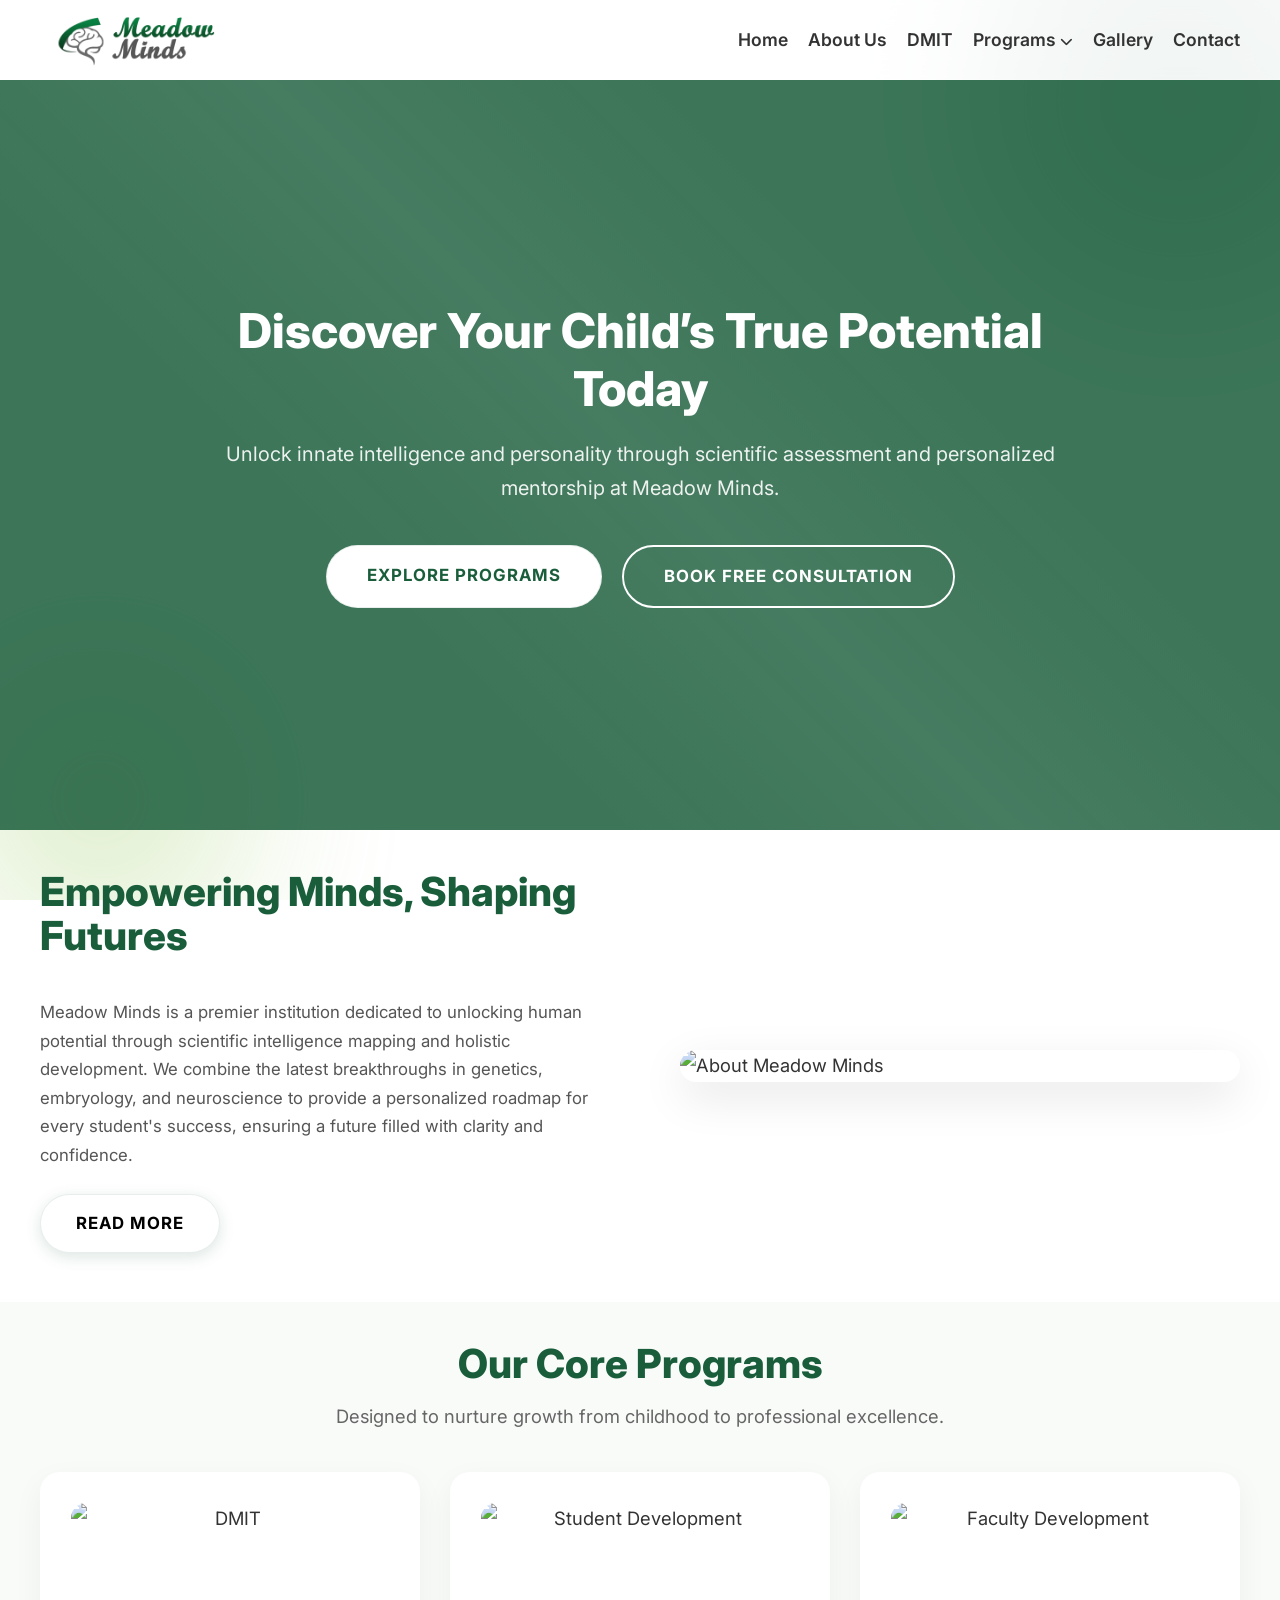
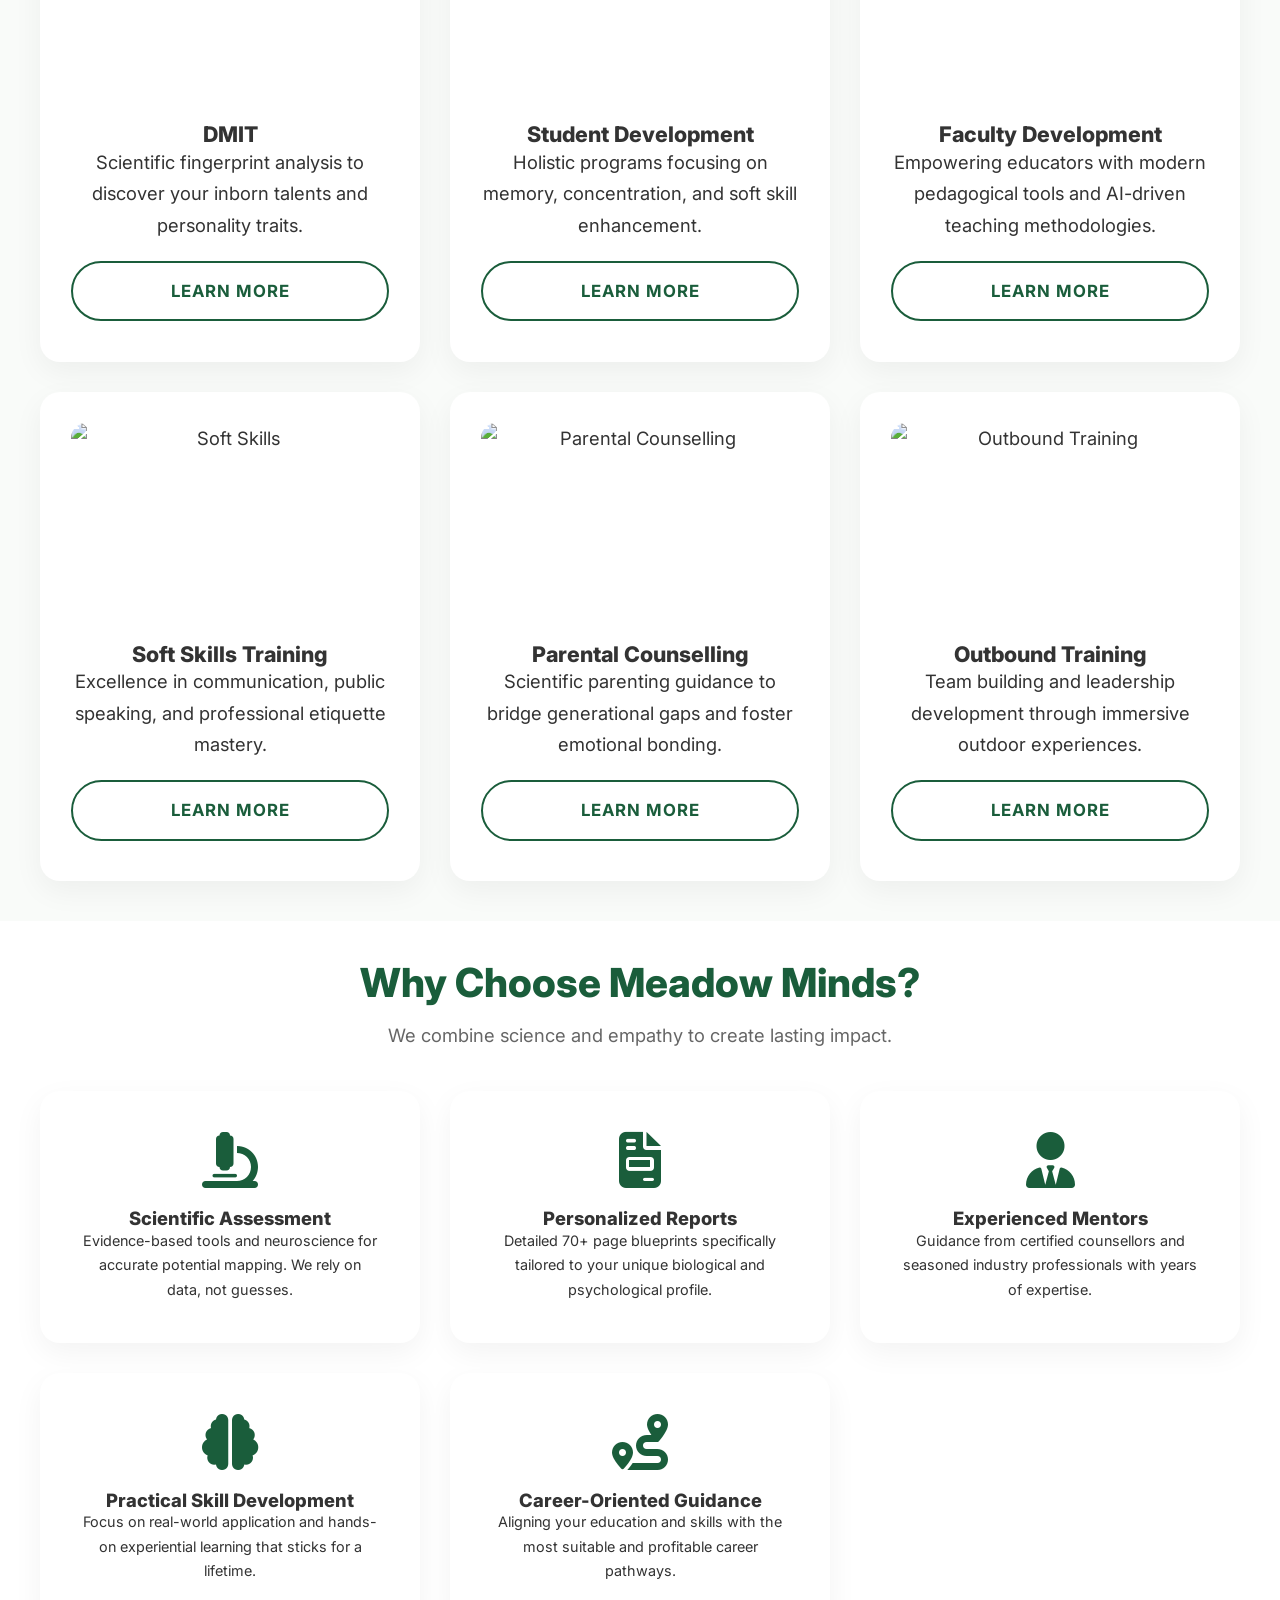
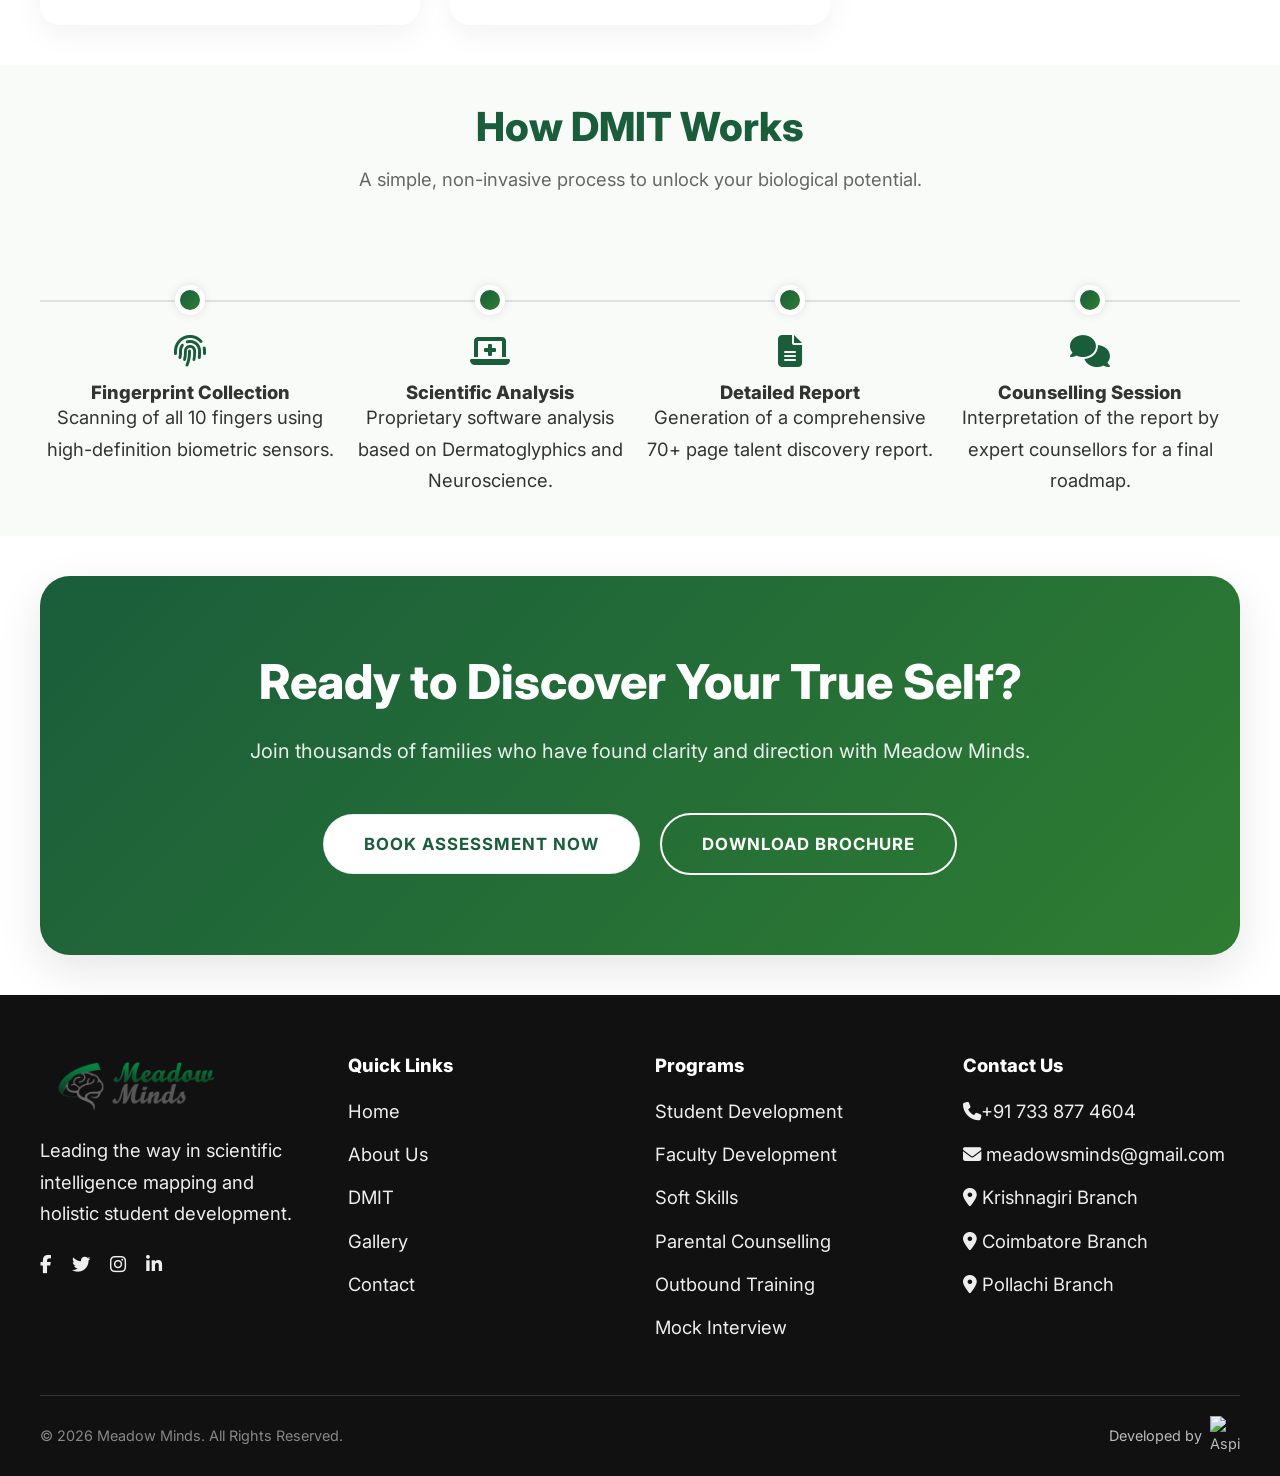
==== index.html @ abd82e4f "changes" ====
<!DOCTYPE html>
<html lang="en">

<head>
    <meta charset="UTF-8">
    <meta name="viewport" content="width=device-width, initial-scale=1.0">
    <meta name="description"
        content="Meadow Minds - Discover Your Child’s True Potential Today. Scientific assessments, DMIT, and personalized development programs.">
    <title>Meadow Minds | Empowering Potential Through Science</title>
    <!-- Google Fonts -->
    <link rel="preconnect" href="https://fonts.googleapis.com">
    <link rel="preconnect" href="https://fonts.gstatic.com" crossorigin>
    <link href="https://fonts.googleapis.com/css2?family=Inter:wght@400;500;600;700;800&display=swap" rel="stylesheet">
    <!-- Font Awesome -->
    <link rel="stylesheet" href="https://cdnjs.cloudflare.com/ajax/libs/font-awesome/6.4.0/css/all.min.css">
    <!-- Custom CSS -->
    <link rel="stylesheet" href="css/style.css">

</head>

<body>
    <div class="bg-circles">
        <div class="circle circle-1"></div>
        <div class="circle circle-2"></div>
    </div>

    <!-- Header / Navbar -->
    <header>
        <div class="container">
            <nav>
                <a href="index.html" class="logo"><img src="images/log23.png" alt="Meadow Minds Logo"
                        style="height: 60px; width: auto;"></a>

                <ul class="nav-links" id="navLinks">
                    <li><a href="index.html">Home</a></li>
                    <li><a href="about.html">About Us</a></li>
                    <li><a href="dmit.html">DMIT</a></li>
                    <li class="dropdown">
                        <a href="#">Programs <i class="fas fa-chevron-down dropdown-icon"></i></a>
                        <ul class="dropdown-menu">
                            <li><a href="student-development.html">Student Development Program</a></li>
                            <li><a href="faculty-development.html">Faculty Development Program</a></li>
                            <li><a href="soft-skills.html">Soft Skills Training</a></li>
                            <li><a href="parental-counselling.html">Parental Counselling</a></li>
                            <li><a href="outbound-training.html">Outbound Training</a></li>
                            <li><a href="mock-interview.html">Mock Interview</a></li>
                        </ul>
                    </li>
                    <li><a href="gallery.html">Gallery</a></li>
                    <li><a href="contact.html">Contact</a></li>
                </ul>

                <div class="nav-toggle" id="navToggle">
                    <i class="fas fa-bars"></i>
                </div>
            </nav>
        </div>
    </header>

    <!-- Hero Section -->
    <section class="hero hero-index">
        <div class="container">
            <div class="hero-content">
                <h1>Discover Your Child’s True Potential Today</h1>
                <p>Unlock innate intelligence and
                    personality through scientific assessment and personalized mentorship at Meadow Minds.</p>
                <div class="hero-btns">
                    <a href="#programs" class="btn btn-hero-white">Explore
                        Programs</a>
                    <a href="contact.html" class="btn btn-hero-outline">Book Free Consultation</a>
                </div>
            </div>

        </div>
    </section>

    <!-- About Meadow Minds (Short Intro) -->
    <section class="about-intro section-padding-sm">
        <div class="container">
            <div class="grid-2 items-center gap-80">
                <div>
                    <div class="section-title text-left">
                        <h2>Empowering Minds, Shaping Futures</h2>
                    </div>
                    <p class="intro-p">
                        Meadow Minds is a premier institution dedicated to unlocking human potential through scientific
                        intelligence mapping and holistic development. We combine the latest breakthroughs in genetics,
                        embryology, and neuroscience to provide a personalized roadmap for every student's success,
                        ensuring a future filled with clarity and confidence.
                    </p>
                    <a href="about.html" class="btn btn-primary">Read More </a>
                </div>
                <div>
                    <img src="https://images.unsplash.com/photo-1524178232363-1fb2b075b655?auto=format&fit=crop&w=800&q=80"
                        alt="About Meadow Minds" class="border-radius-30 shadow-hover">
                </div>
            </div>
        </div>
    </section>

    <!-- Our Core Programs (Overview Cards) -->
    <section id="programs" class="bg-light section-padding-sm">
        <div class="container">
            <div class="section-title">
                <h2>Our Core Programs</h2>
                <p>Designed to nurture growth from childhood to professional excellence.</p>
            </div>
            <div class="card-grid">
                <!-- DMIT -->
                <div class="card">
                    <img src="images/DMIT.png" alt="DMIT" class="card-img-top">
                    <h3>DMIT</h3>
                    <p>Scientific fingerprint analysis to discover your inborn talents and personality traits.</p>
                    <a href="dmit.html" class="btn btn-outline btn-full">Learn More</a>
                </div>
                <!-- Student Development -->
                <div class="card">
                    <img src="https://images.unsplash.com/photo-1522202176988-66273c2fd55f?auto=format&fit=crop&w=400&q=80"
                        alt="Student Development" class="card-img-top">
                    <h3>Student Development</h3>
                    <p>Holistic programs focusing on memory, concentration, and soft skill enhancement.</p>
                    <a href="student-development.html" class="btn btn-outline btn-full">Learn More</a>
                </div>
                <!-- Faculty Development -->
                <div class="card">
                    <img src="https://images.unsplash.com/photo-1517486808906-6ca8b3f04846?auto=format&fit=crop&w=400&q=80"
                        alt="Faculty Development" class="card-img-top">
                    <h3>Faculty Development</h3>
                    <p>Empowering educators with modern pedagogical tools and AI-driven teaching methodologies.</p>
                    <a href="faculty-development.html" class="btn btn-outline btn-full">Learn More</a>
                </div>
                <!-- Soft Skills -->
                <div class="card">
                    <img src="https://images.unsplash.com/photo-1557804506-669a67965ba0?auto=format&fit=crop&w=400&q=80"
                        alt="Soft Skills" class="card-img-top">
                    <h3>Soft Skills Training</h3>
                    <p>Excellence in communication, public speaking, and professional etiquette mastery.</p>
                    <a href="soft-skills.html" class="btn btn-outline btn-full">Learn
                        More</a>
                </div>
                <!-- Parental Counselling -->
                <div class="card">
                    <img src="images/partenal.avif" alt="Parental Counselling" class="card-img-top">
                    <h3>Parental Counselling</h3>
                    <p>Scientific parenting guidance to bridge generational gaps and foster emotional bonding.</p>
                    <a href="parental-counselling.html" class="btn btn-outline btn-full">Learn More</a>
                </div>
                <!-- Outbound Training -->
                <div class="card">
                    <img src="https://images.unsplash.com/photo-1510074377623-8cf13fb86c08?auto=format&fit=crop&w=400&q=80"
                        alt="Outbound Training" class="card-img-top">
                    <h3>Outbound Training</h3>
                    <p>Team building and leadership development through immersive outdoor experiences.</p>
                    <a href="outbound-training.html" class="btn btn-outline btn-full">Learn More</a>
                </div>
            </div>
        </div>
    </section>

    <!-- Why Choose Us -->
    <section class="why-choose section-padding-sm">
        <div class="container">
            <div class="section-title">
                <h2>Why Choose Meadow Minds?</h2>
                <p>We combine science and empathy to create lasting impact.</p>
            </div>
            <div class="card-grid gap-30">
                <div class="card card-padding-large text-center">
                    <i class="fas fa-microscope icon-large"></i>
                    <h4 class="margin-bottom-15">Scientific Assessment</h4>
                    <p class="text-sm">Evidence-based tools and neuroscience for accurate
                        potential mapping. We rely on data, not guesses.</p>
                </div>
                <div class="card card-padding-large text-center">
                    <i class="fas fa-file-invoice icon-large"></i>
                    <h4 class="margin-bottom-15">Personalized Reports</h4>
                    <p class="text-sm">Detailed 70+ page blueprints specifically tailored to your
                        unique biological and psychological profile.</p>
                </div>
                <div class="card card-padding-large text-center">
                    <i class="fas fa-user-tie icon-large"></i>
                    <h4 class="margin-bottom-15">Experienced Mentors</h4>
                    <p class="text-sm">Guidance from certified counsellors and seasoned industry
                        professionals with years of expertise.</p>
                </div>
                <div class="card card-padding-large text-center">
                    <i class="fas fa-brain icon-large"></i>
                    <h4 class="margin-bottom-15">Practical Skill Development</h4>
                    <p class="text-sm">Focus on real-world application and hands-on experiential
                        learning that sticks for a lifetime.</p>
                </div>
                <div class="card card-padding-large text-center">
                    <i class="fas fa-route icon-large"></i>
                    <h4 class="margin-bottom-15">Career-Oriented Guidance</h4>
                    <p class="text-sm">Aligning your education and skills with the most suitable
                        and profitable career pathways.</p>
                </div>
            </div>
        </div>
    </section>

    <!-- How DMIT Works (Simple 4 Steps) -->
    <section class="bg-light section-padding-sm">
        <div class="container">
            <div class="section-title">
                <h2>How DMIT Works</h2>
                <p>A simple, non-invasive process to unlock your biological potential.</p>
            </div>
            <div class="timeline">
                <div class="timeline-item">
                    <div class="timeline-dot"></div>
                    <i class="fas fa-fingerprint timeline-icon"></i>
                    <h4>Fingerprint Collection</h4>
                    <p>Scanning of all 10 fingers using high-definition biometric sensors.</p>
                </div>
                <div class="timeline-item">
                    <div class="timeline-dot"></div>
                    <i class="fas fa-laptop-medical timeline-icon"></i>
                    <h4>Scientific Analysis</h4>
                    <p>Proprietary software analysis based on Dermatoglyphics and Neuroscience.</p>
                </div>
                <div class="timeline-item">
                    <div class="timeline-dot"></div>
                    <i class="fas fa-file-alt timeline-icon"></i>
                    <h4>Detailed Report</h4>
                    <p>Generation of a comprehensive 70+ page talent discovery report.</p>
                </div>
                <div class="timeline-item">
                    <div class="timeline-dot"></div>
                    <i class="fas fa-comments timeline-icon"></i>
                    <h4>Counselling Session</h4>
                    <p>Interpretation of the report by expert counsellors for a final roadmap.</p>
                </div>
            </div>
        </div>
    </section>

    <!-- Final CTA Section -->
    <section class="section-padding-sm">
        <div class="container">
            <div class="cta-box">
                <h2>Ready to Discover Your True Self?</h2>
                <p>Join thousands of families who have found clarity and direction with Meadow Minds.</p>
                <div class="flex-center gap-20 flex-wrap">
                    <a href="contact.html" class="btn btn-hero-white">Book Assessment Now</a>
                    <a href="contact.html" class="btn btn-hero-outline">Download Brochure</a>
                </div>
            </div>
        </div>
    </section>


    <!-- Footer -->
    <footer>
        <div class="container">
            <div class="footer-grid">
                <div class="footer-info">
                    <div class="footer-logo"><img src="images/log23.png" alt="Meadow Minds Logo"
                            style="height: 60px; width: auto;"></div>
                    <p>Leading the way in scientific intelligence mapping and holistic student development.</p>
                    <div class="flex gap-20 mt-20">
                        <a href="#"><i class="fab fa-facebook-f"></i></a>
                        <a href="#"><i class="fab fa-twitter"></i></a>
                        <a href="#"><i class="fab fa-instagram"></i></a>
                        <a href="#"><i class="fab fa-linkedin-in"></i></a>
                    </div>
                </div>
                <div class="footer-links">
                    <h4>Quick Links</h4>
                    <ul>
                        <li><a href="index.html">Home</a></li>
                        <li><a href="about.html">About Us</a></li>
                        <li><a href="dmit.html">DMIT</a></li>
                        <li><a href="gallery.html">Gallery</a></li>
                        <li><a href="contact.html">Contact</a></li>
                    </ul>
                </div>
                <div class="footer-links">
                    <h4>Programs</h4>
                    <ul>
                        <li><a href="student-development.html">Student Development</a></li>
                        <li><a href="faculty-development.html">Faculty Development</a></li>
                        <li><a href="soft-skills.html">Soft Skills</a></li>
                        <li><a href="parental-counselling.html">Parental Counselling</a></li>
                        <li><a href="outbound-training.html">Outbound Training</a></li>
                        <li><a href="mock-interview.html">Mock Interview</a></li>
                    </ul>
                </div>
                <div class="footer-links">
                    <h4>Contact Us</h4>
                    <ul>
                        <li><i class="fas fa-phone"></i>+91 733 877 4604</li>
                        <li><i class="fas fa-envelope"></i> meadowsminds@gmail.com</li>
                        <li><i class="fas fa-location-dot"></i> Krishnagiri Branch</li>
                        <li><i class="fas fa-location-dot"></i> Coimbatore Branch</li>
                        <li><i class="fas fa-location-dot"></i> Pollachi Branch</li>
                    </ul>
                </div>
            </div>
            <div class="copyright">
                <p>&copy; 2026 Meadow Minds. All Rights Reserved.</p>
                <div class="developer-logo">
                    Developed by
                    <a href="https://aspirentech.com/">
                        <img src="images/aspiren-logo.png" alt="Aspiren Tech" class="dev-logo-img">
                    </a>
                </div>
            </div>
        </div>
    </footer>

    <!-- Main JS -->
    <script src="js/main.js"></script>
</body>

</html>
---- css/style.css ----
/* CSS for Meadow Minds - Professional Education Style */

:root {
    --primary-color: #1a5d3b;
    /* Forest Green - from Logo */
    --secondary-color: #555555;
    /* Dark Gray - from Logo */
    --accent-color: #9ccc65;
    /* Brighter Green for better visibility */
    --text-color: #333;
    --light-bg: #f9fbf9;
    --white: #ffffff;
    --gradient-primary: linear-gradient(135deg, #1a5d3b 0%, #2e7d32 100%);
    --gradient-accent: linear-gradient(135deg, #2e7d32 0%, #1a5d3b 100%);
    --shadow-soft: 0 10px 30px rgba(0, 0, 0, 0.05);
    --shadow-hover: 0 15px 45px rgba(0, 0, 0, 0.1);
    --transition: all 0.4s cubic-bezier(0.165, 0.84, 0.44, 1);
    --nav-height: 80px;
    --glass-bg: rgba(255, 255, 255, 0.8);
    --glass-border: rgba(255, 255, 255, 0.2);
}

/* Custom Scrollbar */
::-webkit-scrollbar {
    width: 10px;
}

::-webkit-scrollbar-track {
    background: var(--light-bg);
}

::-webkit-scrollbar-thumb {
    background: var(--gradient-primary);
    border-radius: 5px;
}

::-webkit-scrollbar-thumb:hover {
    background: var(--secondary-color);
}

/* Base Styles */
* {
    margin: 0;
    padding: 0;
    box-sizing: border-box;
}

html {
    scroll-behavior: smooth;
}

body {
    font-family: 'Inter', -apple-system, BlinkMacSystemFont, "Segoe UI", Roboto, Helvetica, Arial, sans-serif;
    line-height: 1.7;
    font-size: 1.15rem;
    color: var(--text-color);
    background-color: var(--white);
    overflow-x: hidden;
}

h1,
h2,
h3,
h4 {
    font-weight: 800;
    line-height: 1.1;
}

a {
    text-decoration: none;
    color: inherit;
    transition: var(--transition);
}

ul {
    list-style: none;
}

img {
    max-width: 100%;
    display: block;
}

.container {
    max-width: 1350px;
    margin: 0 auto;
    padding: 0 40px;
    width: 100%;
}

@media (max-width: 1200px) {
    .container {
        padding: 0 30px;
    }
}

@media (max-width: 768px) {
    .container {
        padding: 0 20px;
    }
}

.btn {
    display: inline-block;
    padding: 14px 35px;
    border-radius: 50px;
    font-weight: 700;
    text-transform: uppercase;
    letter-spacing: 1px;
    cursor: pointer;
    transition: var(--transition);
    border: 1px solid rgba(26, 93, 59, 0.1);
    font-size: 1.05rem;
    position: relative;
    overflow: hidden;
}

.btn-primary {
    background-color: white;
    color: #000;
    box-shadow: 0 4px 15px rgba(26, 93, 59, 0.15);
}

.btn-primary:hover {
    transform: translateY(-3px);
    box-shadow: 0 6px 20px rgba(26, 93, 59, 0.25);
    border-color: rgba(26, 93, 59, 0.3);
}

@media (max-width: 768px) {
    .btn {
        padding: 12px 25px;
        font-size: 0.95rem;
    }
}

.btn-outline {
    border: 2px solid var(--primary-color);
    color: var(--primary-color);
}

.btn-outline:hover {
    background: var(--primary-color);
    color: var(--white);
}

/* Navbar styles */
header {
    height: var(--nav-height);
    background: var(--glass-bg);
    backdrop-filter: blur(12px);
    -webkit-backdrop-filter: blur(12px);
    border-bottom: 1px solid var(--glass-border);
    position: fixed;
    top: 0;
    left: 0;
    width: 100%;
    z-index: 1000;
    display: flex;
    align-items: center;
    transition: var(--transition);
}

nav {
    display: flex;
    justify-content: space-between;
    align-items: center;
    width: 100%;
}

.logo {
    font-size: 1.5rem;
    font-weight: 800;
    color: var(--primary-color);
    display: flex;
    align-items: center;
    gap: 10px;
}

.nav-links {
    display: flex;
    gap: 20px;
}

.nav-links li {
    position: relative;
}

.nav-links a {
    font-weight: 600;
    font-size: 1.1rem;
    padding: 10px 0;
}

.nav-links a::after {
    content: '';
    position: absolute;
    bottom: 0;
    left: 0;
    width: 0;
    height: 2px;
    background: var(--gradient-primary);
    transition: var(--transition);
}

.nav-links a:hover::after {
    width: 100%;
}

/* Dropdown */
.dropdown {
    position: relative;
}

.dropdown-menu {
    position: absolute;
    top: 100%;
    left: 0;
    background: var(--white);
    min-width: 250px;
    box-shadow: var(--shadow-hover);
    border-radius: 8px;
    padding: 15px 0;
    opacity: 0;
    visibility: hidden;
    transform: translateY(10px);
    transition: var(--transition);
}

.dropdown:hover .dropdown-menu {
    opacity: 1;
    visibility: visible;
    transform: translateY(0);
}

.dropdown-menu li a {
    padding: 10px 20px;
    display: block;
    width: 100%;
}

.dropdown-menu li a:hover {
    background: var(--light-bg);
    color: var(--primary-color);
}

/* Mobile Nav Toggle */
.nav-toggle {
    display: none;
    cursor: pointer;
    font-size: 1.5rem;
}

/* Sections */
section {
    padding: 60px 0;
}

.section-title {
    text-align: center;
    margin-bottom: 40px;
}

.section-title h2 {
    font-size: 2.5rem;
    color: var(--primary-color);
    margin-bottom: 15px;
}

.section-title p {
    color: #666;
    font-size: 1.15rem;
    max-width: 800px;
    margin: 0 auto;
}

@media (max-width: 768px) {
    .section-title h2 {
        font-size: 2rem;
    }

    .section-title p {
        font-size: 1rem;
    }
}

/* Hero Section */
.hero {
    height: 100vh;
    background: var(--gradient-primary);
    display: flex;
    align-items: center;
    color: var(--white);
    position: relative;
    overflow: hidden;
    margin-top: var(--nav-height);
}

.hero-content {
    max-width: 600px;
    position: relative;
    z-index: 2;
}

.hero h1 {
    font-size: 4.5rem;
    margin-bottom: 25px;
    background: linear-gradient(to right, #fff, var(--accent-color));
    -webkit-background-clip: text;
    background-clip: text;
    -webkit-text-fill-color: transparent;
    animation: fadeInUp 1s ease, shine 3s infinite linear;
}

@media (max-width: 1200px) {
    .hero h1 {
        font-size: 3.5rem;
    }
}

@media (max-width: 992px) {
    .hero h1 {
        font-size: 3rem;
    }
}

@keyframes shine {
    0% {
        background-position: -100px;
    }

    100% {
        background-position: 200px;
    }
}

.hero p {
    font-size: 1.4rem;
    margin-bottom: 40px;
    opacity: 0.95;
    animation: fadeInUp 1.2s ease;
}

.hero-image {
    position: absolute;
    right: 5%;
    top: 55%;
    transform: translateY(-50%);
    width: 45%;
    z-index: 1;
    animation: float 6s ease-in-out infinite;
    filter: drop-shadow(0 20px 40px rgba(0, 0, 0, 0.3));
}

.btn-primary::before {
    content: '';
    position: absolute;
    top: 0;
    left: -100%;
    width: 100%;
    height: 100%;
    background: linear-gradient(120deg, transparent, rgba(255, 255, 255, 0.3), transparent);
    transition: all 0.6s;
}

.btn-primary:hover::before {
    left: 100%;
}

.card {
    background: var(--white);
    padding: 30px;
    border-radius: 20px;
    box-shadow: var(--shadow-soft);
    transition: var(--transition);
    text-align: center;
    border: 1px solid transparent;
}

.card:hover {
    transform: translateY(-15px) scale(1.02);
    box-shadow: var(--shadow-hover);
    border-color: var(--accent-color);
}

.card i {
    font-size: 3.5rem;
    margin-bottom: 20px;
    transition: var(--transition);
    display: inline-block;
}

.card:hover i {
    transform: rotateY(360deg) scale(1.1);
    color: var(--primary-color);
}

/* Base Layout Classes */
.card-grid {
    display: grid;
    grid-template-columns: repeat(auto-fit, minmax(300px, 1fr));
    gap: 30px;
}

/* Force exactly 4 cards in one row */
.card-grid-4 {
    display: grid;
    grid-template-columns: repeat(4, 1fr);
    gap: 20px;
}

/* Force exactly 3 cards in one row */
.card-grid-3 {
    display: grid;
    grid-template-columns: repeat(3, 1fr);
    gap: 20px;
}

@media (max-width: 1200px) {
    .card-grid-4 {
        grid-template-columns: repeat(3, 1fr);
    }
}

@media (max-width: 992px) {
    .card-grid-4 {
        grid-template-columns: repeat(2, 1fr);
    }

    .card-grid-3 {
        grid-template-columns: repeat(2, 1fr);
    }
}

@media (max-width: 576px) {

    .card-grid-4,
    .card-grid-3 {
        grid-template-columns: 1fr;
    }
}

/* Animations & Keyframes */
@keyframes fadeInUp {
    from {
        opacity: 0;
        transform: translateY(30px);
    }

    to {
        opacity: 1;
        transform: translateY(0);
    }
}

@keyframes float {

    0%,
    100% {
        transform: translateY(-50%) translateX(0);
    }

    50% {
        transform: translateY(-55%) translateX(10px);
    }
}

@keyframes wave {
    0% {
        transform: rotate(0deg);
    }

    100% {
        transform: rotate(360deg);
    }
}

/* Background Animated Shapes */
.hero::before {
    content: '';
    position: absolute;
    top: -50%;
    left: -50%;
    width: 200%;
    height: 200%;
    background: linear-gradient(45deg, transparent 40%, rgba(255, 255, 255, 0.05) 50%, transparent 60%);
    animation: wave 10s linear infinite;
    pointer-events: none;
}

/* Timeline */
.timeline {
    display: flex;
    justify-content: space-between;
    position: relative;
    padding-top: 50px;
}

.timeline::before {
    content: '';
    position: absolute;
    top: 65px;
    left: 0;
    width: 100%;
    height: 2px;
    background: #e0e0e0;
    z-index: 0;
}

.timeline-item {
    flex: 1;
    text-align: center;
    position: relative;
    z-index: 1;
}

.timeline-dot {
    width: 30px;
    height: 30px;
    background: var(--gradient-primary);
    border-radius: 50%;
    margin: 0 auto 20px;
    border: 5px solid var(--white);
    box-shadow: 0 0 10px rgba(0, 0, 0, 0.1);
}

/* Footer */
footer {
    background: #111;
    color: #eee;
    padding: 60px 0 20px;
}

.footer-grid {
    display: grid;
    grid-template-columns: repeat(auto-fit, minmax(200px, 1fr));
    gap: 30px;
    margin-bottom: 40px;
}

.footer-logo {
    font-size: 1.8rem;
    font-weight: 800;
    color: var(--white);
    margin-bottom: 20px;
}

.footer-links h4 {
    color: var(--white);
    margin-bottom: 20px;
}

.footer-links li {
    margin-bottom: 12px;
}

.footer-links a:hover {
    color: var(--accent-color);
    padding-left: 5px;
}

.copyright {
    display: flex;
    justify-content: space-between;
    align-items: center;
    padding-top: 20px;
    border-top: 1px solid #333;
    font-size: 0.9rem;
    color: #888;
    flex-wrap: wrap;
    gap: 15px;
}

.developer-logo {
    display: flex;
    align-items: center;
    gap: 8px;
    color: #bbb;
}

.developer-logo i {
    color: var(--accent-color);
    font-size: 1.1rem;
}

@media (max-width: 768px) {
    .copyright {
        flex-direction: column;
        text-align: center;
        justify-content: center;
    }
}


/* Responsive */
@media (max-width: 992px) {
    .hero {
        height: auto;
        padding: 120px 0 60px;
    }

    .hero h1 {
        font-size: 2.5rem;
    }

    .hero-image {
        display: none;
    }

    .hero-content {
        max-width: 100%;
        text-align: center;
        margin: 0 auto;
    }

    /* stack all 2-col grids */
    .about-grid,
    .approach-grid,
    .mv-grid,
    .grid-2,
    .counselling-grid,
    .founder-section {
        grid-template-columns: 1fr !important;
        flex-direction: column !important;
        gap: 30px !important;
        text-align: center !important;
    }

    .founder-img {
        margin: 0 auto;
    }
}

@media (max-width: 768px) {
    section {
        padding: 40px 0;
    }

    .section-title h2 {
        font-size: 1.8rem;
    }

    .nav-links {
        position: fixed;
        right: -100%;
        top: var(--nav-height);
        flex-direction: column;
        background: var(--white);
        width: 100%;
        height: calc(100vh - var(--nav-height));
        padding: 40px;
        transition: 0.5s;
        box-shadow: var(--shadow-soft);
        text-align: center;
        overflow-y: auto;
        z-index: 1000;
    }

    .nav-links.active {
        right: 0;
    }

    .nav-toggle {
        display: block;
    }

    .timeline {
        flex-direction: column;
        gap: 30px;
    }

    .timeline::before {
        display: none;
    }

    .footer-grid {
        grid-template-columns: 1fr;
        text-align: center;
    }
}

/* --- Page Specific Styles --- */

/* index.html */
.bg-circles {
    position: fixed;
    top: 0;
    left: 0;
    width: 100%;
    height: 100%;
    z-index: -1;
    overflow: hidden;
    pointer-events: none;
}

.circle {
    position: absolute;
    border-radius: 50%;
    filter: blur(80px);
    opacity: 0.3;
    animation: moveCircle 20s infinite alternate;
}

.circle-1 {
    width: 400px;
    height: 400px;
    background: var(--primary-color);
    top: -100px;
    right: -100px;
}

.circle-2 {
    width: 300px;
    height: 300px;
    background: var(--accent-color);
    bottom: -50px;
    left: -50px;
    animation-duration: 15s;
}

@keyframes moveCircle {
    from {
        transform: translate(0, 0);
    }

    to {
        transform: translate(100px, 100px);
    }
}

/* common page header */
.page-header {
    background: var(--gradient-primary);
    color: white;
    padding: 100px 0 50px;
    text-align: center;
    height: 300px;
    margin-bottom: 60px;
}

/* about.html */
.about-section {
    padding: 60px 0;
}

.about-grid {
    display: grid;
    grid-template-columns: 1fr 1fr;
    gap: 50px;
    align-items: center;
}

.mission-vision {
    background: var(--light-bg);
    padding: 60px 0;
}

.mv-grid {
    display: grid;
    grid-template-columns: repeat(auto-fit, minmax(300px, 1fr));
    gap: 30px;
}

.mv-card {
    background: white;
    padding: 40px;
    border-radius: 15px;
    box-shadow: var(--shadow-soft);
}

.approach-grid {
    display: grid;
    grid-template-columns: 1fr 1fr;
    gap: 40px;
    margin-top: 40px;
}

.approach-card {
    background: white;
    padding: 30px;
    border-radius: 15px;
    box-shadow: var(--shadow-soft);
    border-top: 5px solid var(--primary-color);
}

.cta-highlight {
    background: var(--gradient-primary);
    color: white;
    padding: 60px 0;
    text-align: center;
}

.founder-section {
    display: flex;
    align-items: center;
    gap: 50px;
    background: var(--light-bg);
    padding: 60px;
    border-radius: 20px;
}

.founder-img {
    width: 200px;
    height: 200px;
    border-radius: 50%;
    background: #ddd;
    flex-shrink: 0;
    display: flex;
    align-items: center;
    justify-content: center;
    font-size: 3rem;
    color: #999;
    border: 5px solid white;
}

.cert-grid {
    display: flex;
    justify-content: center;
    align-items: center;
    gap: 50px;
    flex-wrap: wrap;
    margin-top: 40px;
}

.cert-item {
    width: 150px;
    height: 80px;
    background: white;
    display: flex;
    align-items: center;
    justify-content: center;
    border-radius: 10px;
    box-shadow: var(--shadow-soft);
    filter: grayscale(1);
    transition: var(--transition);
}

.cert-item:hover {
    filter: grayscale(0);
    transform: translateY(-5px);
}

/* Vision Section Layout */
.vision-grid {
    display: grid;
    grid-template-columns: 1fr 1fr;
    /* Symmetrical 1-on-1 look */
    gap: 60px;
    align-items: center;
}

.vision-image-col img {
    width: 100%;
    height: 600px;
    object-fit: cover;
    border-radius: 30px;
    box-shadow: var(--shadow-hover);
}

.vision-content-col {
    display: flex;
    flex-direction: column;
    gap: 30px;
}

.vision-supporting-image {
    display: block;
    /* No grid needed for single image */
}

.vision-supporting-image img {
    width: 250px;
    /* Supporting image size */
    height: 180px;
    object-fit: cover;
    border-radius: 20px;
    box-shadow: var(--shadow-soft);
    transition: var(--transition);
}

.vision-supporting-image img:hover {
    transform: scale(1.05);
}

.vision-content h2 {
    font-size: 2.8rem;
    color: var(--primary-color);
    margin-bottom: 20px;
}

.vision-content p {
    font-size: 1.2rem;
    color: #555;
    margin-bottom: 30px;
}

@media (max-width: 992px) {
    .vision-grid {
        grid-template-columns: 1fr;
    }

    .vision-image-col img {
        height: 400px;
    }

    .vision-supporting-image img {
        width: 100%;
        height: 200px;
    }
}

/* Leadership Section */
.leadership-grid {
    display: grid;
    grid-template-columns: repeat(2, 1fr);
    gap: 30px;
    max-width: 900px;
    /* Centered framing for 2 cards */
    margin: 40px auto 0;
}

.leader-card {
    background: white;
    border-radius: 8px;
    overflow: hidden;
    box-shadow: 0 4px 20px rgba(0, 0, 0, 0.08);
    /* Cleaner shadow matching the reference */
    position: relative;
    text-align: center;
    padding: 30px 15px;
    transition: var(--transition);
    border: 1px solid rgba(0, 0, 0, 0.05);
    /* Added subtle border for framing */
}

.leader-card:hover {
    transform: translateY(-5px);
    box-shadow: 0 10px 30px rgba(0, 0, 0, 0.12);
}

.leader-card-accent {
    position: absolute;
    top: 0;
    left: 0;
    width: 100%;
    height: 5px;
    background: var(--primary-color);
    /* Updated to match theme */
}

.leader-image-container {
    width: 180px;
    height: 200px;
    margin: 0 auto 20px;
    border-radius: 12px;
    overflow: hidden;
    box-shadow: 0 4px 10px rgba(0, 0, 0, 0.1);
}

.leader-image {
    width: 100%;
    height: 100%;
    object-fit: cover;
}

.leader-role {
    color: var(--primary-color);
    /* Updated role color */
    font-size: 1.35rem;
    font-weight: 700;
    margin-bottom: 12px;
    line-height: 1.2;
}

.leader-name {
    color: #000;
    /* Bold black name */
    font-size: 1.05rem;
    font-weight: 700;
    margin-bottom: 6px;
}

.leader-details {
    color: #555;
    /* Grey details */
    font-size: 0.9rem;
    line-height: 1.4;
    margin-bottom: 2px;
}

/* Leadership Responsive */
@media (max-width: 1100px) {
    .leadership-grid {
        gap: 20px;
    }

    .leader-image-container {
        width: 150px;
        height: 170px;
    }
}

@media (max-width: 992px) {
    #leadership .container.grid-2 {
        grid-template-columns: 1fr;
        text-align: center;
    }

    .leadership-title-col {
        justify-content: center;
        margin-bottom: 30px;
    }

    .section-title.text-left.no-margin {
        text-align: center;
    }
}

@media (max-width: 600px) {
    .leadership-grid {
        grid-template-columns: 1fr;
    }
}

/* dmit.html */
.science-grid {
    display: grid;
    grid-template-columns: repeat(auto-fit, minmax(250px, 1fr));
    gap: 30px;
    margin-top: 50px;
}

.science-card {
    background: white;
    padding: 30px;
    border-radius: 15px;
    box-shadow: var(--shadow-soft);
    text-align: center;
    border-bottom: 5px solid var(--accent-color);
}

.benefits-section {
    background: var(--light-bg);
    padding: 60px 0;
}

.benefit-tabs {
    display: grid;
    grid-template-columns: repeat(auto-fit, minmax(200px, 1fr));
    gap: 20px;
    margin-top: 40px;
}

.benefit-item {
    background: white;
    padding: 25px;
    border-radius: 10px;
    box-shadow: var(--shadow-soft);
}

.report-grid {
    display: grid;
    grid-template-columns: repeat(auto-fit, minmax(280px, 1fr));
    gap: 25px;
    margin-top: 40px;
}

.report-card {
    background: white;
    padding: 25px;
    border-radius: 12px;
    box-shadow: var(--shadow-soft);
    display: flex;
    align-items: center;
    gap: 15px;
}

.report-card i {
    font-size: 1.5rem;
    color: var(--primary-color);
    background: var(--light-bg);
    width: 50px;
    height: 50px;
    display: flex;
    align-items: center;
    justify-content: center;
    border-radius: 50%;
}

.process-container {
    position: relative;
    max-width: 1000px;
    margin: 60px auto 0;
}

.process-step {
    display: flex;
    gap: 30px;
    margin-bottom: 50px;
    position: relative;
}

.step-num {
    width: 50px;
    height: 50px;
    background: var(--gradient-primary);
    color: white;
    border-radius: 50%;
    display: flex;
    align-items: center;
    justify-content: center;
    font-weight: 800;
    flex-shrink: 0;
    z-index: 2;
}

.process-step::after {
    content: '';
    position: absolute;
    left: 25px;
    top: 50px;
    width: 2px;
    height: calc(100% - 0px);
    background: #eee;
    z-index: 1;
}

/* student-development.html */
.feature-list {
    list-style: none;
    margin-top: 20px;
}

.feature-list li {
    margin-bottom: 12px;
    display: flex;
    align-items: center;
    gap: 10px;
}

.feature-list i {
    color: var(--accent-color);
    font-size: 1.2rem;
}

.module-grid {
    display: grid;
    grid-template-columns: repeat(auto-fit, minmax(250px, 1fr));
    gap: 25px;
    margin-top: 40px;
}

.module-card {
    background: white;
    padding: 30px;
    border-radius: 12px;
    box-shadow: var(--shadow-soft);
    border-left: 4px solid var(--primary-color);
}

/* faculty-development.html */
.module-list {
    list-style: none;
    display: grid;
    grid-template-columns: repeat(auto-fit, minmax(300px, 1fr));
    gap: 20px;
    margin-top: 40px;
}

.module-item {
    background: white;
    padding: 25px;
    border-radius: 12px;
    box-shadow: var(--shadow-soft);
    display: flex;
    align-items: flex-start;
    gap: 15px;
}

.module-item i {
    color: var(--primary-color);
    font-size: 1.5rem;
    margin-top: 5px;
}

/* soft-skills.html */
.methodology {
    background: var(--light-bg);
    padding: 80px 0;
    border-radius: 50px 50px 0 0;
}

.grid-2 {
    display: grid;
    grid-template-columns: 1fr 1fr;
    gap: 50px;
    align-items: center;
}

@media (max-width: 992px) {
    .grid-2 {
        grid-template-columns: 1fr;
        gap: 30px;
    }
}

.highlight-box {
    background: white;
    padding: 30px;
    border-radius: 15px;
    box-shadow: var(--shadow-soft);
    margin-top: 20px;
}

/* parental-counselling.html */
.counselling-grid {
    display: grid;
    grid-template-columns: 1fr 1fr;
    gap: 50px;
    margin: 40px 0;
}

.quote-box {
    background: var(--light-bg);
    border-left: 5px solid var(--primary-color);
    padding: 30px;
    font-style: italic;
    font-size: 1.1rem;
}

/* outbound-training.html */
.activity-grid {
    display: grid;
    grid-template-columns: repeat(auto-fit, minmax(300px, 1fr));
    gap: 30px;
    margin-top: 40px;
}

.activity-card {
    border-radius: 15px;
    overflow: hidden;
    background: white;
    box-shadow: var(--shadow-soft);
    transition: var(--transition);
}

.activity-card:hover {
    transform: scale(1.05);
}

.activity-img {
    height: 200px;
    background: var(--light-bg);
    display: flex;
    align-items: center;
    justify-content: center;
}

.activity-content {
    padding: 25px;
}

/* gallery.html */
.filter-btns {
    display: flex;
    justify-content: center;
    gap: 15px;
    margin-bottom: 40px;
    flex-wrap: wrap;
}

.filter-btn {
    padding: 10px 25px;
    border-radius: 50px;
    border: 2px solid var(--primary-color);
    background: transparent;
    color: var(--primary-color);
    font-weight: 600;
    cursor: pointer;
    transition: var(--transition);
}

.filter-btn.active,
.filter-btn:hover {
    background: var(--primary-color);
    color: white;
}

.gallery-grid {
    display: grid;
    grid-template-columns: repeat(auto-fill, minmax(300px, 1fr));
    gap: 20px;
}

.gallery-item {
    position: relative;
    border-radius: 15px;
    overflow: hidden;
    height: 250px;
    background: var(--light-bg);
    cursor: pointer;
}

.gallery-item img {
    width: 100%;
    height: 100%;
    object-fit: cover;
    transition: var(--transition);
}

.gallery-item:hover img {
    transform: scale(1.1);
}

.gallery-overlay {
    position: absolute;
    top: 0;
    left: 0;
    width: 100%;
    height: 100%;
    background: rgba(26, 93, 59, 0.7);
    display: flex;
    align-items: center;
    justify-content: center;
    opacity: 0;
    transition: var(--transition);
    color: white;
    font-size: 2rem;
}

.gallery-item:hover .gallery-overlay {
    opacity: 1;
}

/* contact.html */
.contact-grid {
    display: grid;
    grid-template-columns: 1fr 1.5fr;
    gap: 50px;
    margin-top: 50px;
}

.contact-info-card {
    background: white;
    padding: 40px;
    border-radius: 15px;
    box-shadow: var(--shadow-soft);
}

.info-item {
    display: flex;
    align-items: flex-start;
    gap: 20px;
    margin-bottom: 30px;
}

.info-item i {
    font-size: 1.5rem;
    color: var(--primary-color);
    background: var(--light-bg);
    width: 50px;
    height: 50px;
    display: flex;
    align-items: center;
    justify-content: center;
    border-radius: 10px;
}

.contact-form-card {
    background: white;
    padding: 40px;
    border-radius: 15px;
    box-shadow: var(--shadow-hover);
    height: auto;
    min-height: 600px;
}

.form-group {
    margin-bottom: 20px;
}

.form-group label {
    display: block;
    margin-bottom: 8px;
    font-weight: 600;
}

.form-group input,
.form-group select,
.form-group textarea {
    width: 100%;
    padding: 12px 15px;
    border: 1px solid #ddd;
    border-radius: 8px;
    font-family: inherit;
    font-size: 1rem;
    transition: var(--transition);
}

.form-group input:focus,
.form-group select:focus,
.form-group textarea:focus {
    outline: none;
    border-color: var(--primary-color);
    box-shadow: 0 0 0 3px rgba(26, 93, 59, 0.1);
}

.map-container {
    margin-top: 80px;
    border-radius: 20px;
    overflow: hidden;
    height: 400px;
    background: var(--light-bg);
    border: 1px solid #ddd;
}

.qr-section {
    margin-top: 50px;
    text-align: center;
    padding: 40px;
    background: var(--light-bg);
    border-radius: 15px;
}

.qr-code {
    width: 150px;
    height: 150px;
    background: white;
    margin: 20px auto;
    border: 1px solid #ddd;
    display: flex;
    align-items: center;
    justify-content: center;
    font-size: 0.8rem;
    color: #999;
}

/* ===== Contact Page – Responsive (Tablet Landscape) ===== */
@media (max-width: 992px) {
    .contact-grid {
        grid-template-columns: 1fr;
        gap: 30px;
        margin-top: 30px;
    }

    .contact-form-card {
        min-height: auto;
    }

    .header-contact {
        height: auto;
        min-height: 220px;
        padding: 100px 0 40px;
    }

    .header-contact h1 {
        font-size: 2.2rem;
    }

    .header-contact p {
        font-size: 1rem;
    }
}

/* ===== Contact Page – Responsive (Tablet Portrait) ===== */
@media (max-width: 768px) {
    .contact-grid {
        grid-template-columns: 1fr;
        gap: 25px;
        margin-top: 20px;
    }

    /* Stack the phone + email row */
    .form-row.grid-2 {
        grid-template-columns: 1fr !important;
        gap: 0 !important;
    }

    .contact-form-card .form-group div[style*="grid-template-columns: 1fr 1fr"] {
        grid-template-columns: 1fr !important;
        gap: 0 !important;
    }

    .contact-form-card .form-group div {
        grid-template-columns: 1fr !important;
    }

    .contact-info-card,
    .contact-form-card {
        padding: 25px;
    }

    .contact-form-card {
        min-height: auto;
    }

    .info-item {
        gap: 15px;
        margin-bottom: 22px;
    }

    .info-item i {
        width: 44px;
        height: 44px;
        font-size: 1.3rem;
        border-radius: 8px;
        flex-shrink: 0;
    }

    .info-item h4 {
        font-size: 1rem;
    }

    .info-item p {
        font-size: 0.92rem;
    }

    .contact-info-card h3,
    .contact-form-card h3 {
        font-size: 1.3rem;
        margin-bottom: 20px;
    }

    .form-group label {
        font-size: 0.95rem;
    }

    .form-group input,
    .form-group select,
    .form-group textarea {
        padding: 11px 14px;
        font-size: 0.95rem;
    }

    .btn-full {
        width: 100%;
        text-align: center;
    }

    .map-container {
        height: 300px;
        margin-top: 40px;
    }

    .page-header {
        padding: 120px 0 60px;
    }

    .header-contact {
        height: auto;
        min-height: 200px;
        padding: 100px 0 35px;
    }

    .header-contact h1 {
        font-size: 1.9rem;
    }

    .header-contact p {
        font-size: 0.95rem;
        padding: 0 10px;
    }
}

/* ===== Contact Page – Responsive (Large Phone) ===== */
@media (max-width: 576px) {
    .contact-grid {
        gap: 20px;
        margin-top: 15px;
    }

    .contact-info-card,
    .contact-form-card {
        padding: 20px;
        border-radius: 12px;
    }

    .info-item {
        gap: 12px;
        margin-bottom: 18px;
    }

    .info-item i {
        width: 40px;
        height: 40px;
        font-size: 1.15rem;
    }

    .info-item h4 {
        font-size: 0.95rem;
        margin-bottom: 2px;
    }

    .info-item p {
        font-size: 0.88rem;
        line-height: 1.5;
    }

    .contact-info-card h3,
    .contact-form-card h3 {
        font-size: 1.2rem;
        margin-bottom: 18px;
    }

    .form-group {
        margin-bottom: 16px;
    }

    .form-group label {
        font-size: 0.9rem;
        margin-bottom: 6px;
    }

    .form-group input,
    .form-group select,
    .form-group textarea {
        padding: 10px 12px;
        font-size: 0.9rem;
        border-radius: 6px;
    }

    .form-group textarea {
        min-height: 100px;
    }

    .btn.btn-primary.btn-full {
        padding: 14px 20px;
        font-size: 0.95rem;
        width: 100%;
    }

    .map-container {
        height: 250px;
        margin-top: 30px;
        border-radius: 12px;
    }

    .header-contact {
        min-height: 180px;
        padding: 90px 0 30px;
    }

    .header-contact h1 {
        font-size: 1.65rem;
        line-height: 1.3;
    }

    .header-contact p {
        font-size: 0.9rem;
        padding: 0 15px;
        line-height: 1.5;
    }
}

/* ===== Contact Page – Responsive (Small Phone) ===== */
@media (max-width: 480px) {
    .contact-grid {
        gap: 16px;
        margin-top: 10px;
    }

    .contact-info-card,
    .contact-form-card {
        padding: 16px;
        border-radius: 10px;
    }

    .info-item {
        gap: 10px;
        margin-bottom: 16px;
    }

    .info-item i {
        width: 36px;
        height: 36px;
        font-size: 1rem;
        border-radius: 6px;
    }

    .info-item h4 {
        font-size: 0.9rem;
    }

    .info-item p {
        font-size: 0.82rem;
        word-break: break-word;
    }

    .contact-info-card h3,
    .contact-form-card h3 {
        font-size: 1.1rem;
        margin-bottom: 15px;
    }

    .form-group {
        margin-bottom: 14px;
    }

    .form-group label {
        font-size: 0.85rem;
        margin-bottom: 5px;
    }

    .form-group input,
    .form-group select,
    .form-group textarea {
        padding: 10px;
        font-size: 0.88rem;
    }

    .btn.btn-primary.btn-full {
        padding: 12px 16px;
        font-size: 0.9rem;
    }

    .map-container {
        height: 200px;
        margin-top: 25px;
        border-radius: 10px;
    }

    .header-contact {
        min-height: 160px;
        padding: 85px 0 25px;
    }

    .header-contact h1 {
        font-size: 1.45rem;
    }

    .header-contact p {
        font-size: 0.85rem;
        padding: 0 10px;
    }

    .qr-section {
        padding: 25px 15px;
        margin-top: 30px;
    }

    .qr-code {
        width: 120px;
        height: 120px;
    }
}

/* --- Utility Classes (Replacing Inline Styles) --- */
.section-padding {
    padding: 60px 0;
}

.section-padding-sm {
    padding: 40px 0;
}

.section-padding-xs {
    padding: 20px 0;
}

.bg-light {
    background-color: var(--light-bg);
}

.text-center {
    text-align: center;
}

.text-left {
    text-align: left;
}

.text-white {
    color: white;
}

.text-primary {
    color: var(--primary-color);
}

.text-accent {
    color: var(--accent-color);
}

.flex-center {
    display: flex;
    justify-content: center;
    align-items: center;
}

.flex-column {
    flex-direction: column;
}

.flex-wrap {
    flex-wrap: wrap;
}

.gap-20 {
    gap: 20px;
}

.gap-30 {
    gap: 30px;
}

.gap-40 {
    gap: 40px;
}

.gap-50 {
    gap: 50px;
}

.gap-60 {
    gap: 60px;
}

.gap-80 {
    gap: 80px;
}

.items-center {
    align-items: center;
}

.max-w-850 {
    max-width: 850px;
    margin-left: auto;
    margin-right: auto;
}

.max-w-900 {
    max-width: 900px;
    margin-left: auto;
    margin-right: auto;
}

.border-radius-20 {
    border-radius: 20px;
}

.border-radius-30 {
    border-radius: 30px;
}

.border-radius-40 {
    border-radius: 40px;
}

.shadow-hover {
    box-shadow: var(--shadow-hover);
}

/* --- Component Specific Overrides --- */

/* Hero Index Specific */
.hero-index {
    background: linear-gradient(rgba(26, 93, 59, 0.85), rgba(26, 93, 59, 0.85)), url('https://images.unsplash.com/photo-1523240795612-9a054b0db644?auto=format&fit=crop&w=1600&q=80');
    background-size: cover;
    background-position: center;
    color: white;
    height: 750px;
}

.hero-index .hero-content {
    max-width: 850px;
    padding: 80px 0;
    margin: 0 auto;
    text-align: center;
}

.hero-index h1 {
    font-size: 3rem;
    margin-bottom: 20px;
    line-height: 1.2;
    -webkit-text-fill-color: white;
    /* Override the gradient text if needed */
    background: none;
    animation: fadeInUp 1s ease;
}

@media (max-width: 768px) {
    .hero-index h1 {
        font-size: 2.2rem;
    }
}

.hero-index p {
    font-size: 1.25rem;
    margin-bottom: 40px;
    opacity: 0.9;
}

.hero-btns {
    display: flex;
    justify-content: center;
    gap: 20px;
    flex-wrap: wrap;
}

.btn-hero-white {
    background: white;
    color: var(--primary-color);
    padding: 15px 40px;
    font-weight: 700;
}

.btn-hero-outline {
    border: 2px solid white;
    color: white;
    padding: 15px 40px;
}

/* Card Image Utility */
.card-img-top {
    width: 100%;
    height: 200px;
    object-fit: cover;
    border-radius: 15px;
    margin-bottom: 20px;
}

.btn-full {
    margin-top: 20px;
    width: 100%;
}

/* Why Choose Icons */
.icon-large {
    font-size: 3rem;
    color: var(--primary-color);
    margin-bottom: 25px;
}

.card-padding-large {
    padding: 40px;
}

/* Timeline Icons */
.timeline-icon {
    font-size: 2rem;
    color: var(--primary-color);
    margin-bottom: 15px;
    display: block;
}

/* Final CTA */
.cta-box {
    background: var(--gradient-primary);
    padding: 80px;
    border-radius: 30px;
    text-align: center;
    color: white;
    box-shadow: var(--shadow-hover);
}

.cta-box h2 {
    font-size: 3rem;
    margin-bottom: 25px;
}

@media (max-width: 992px) {
    .cta-box {
        padding: 60px 40px;
    }

    .cta-box h2 {
        font-size: 2.2rem;
    }
}

@media (max-width: 768px) {
    .cta-box {
        padding: 40px 20px;
    }

    .cta-box h2 {
        font-size: 1.8rem;
    }
}

.cta-box p {
    font-size: 1.25rem;
    margin-bottom: 45px;
    opacity: 0.9;
}

/* Developer Logo */
.dev-logo-img {
    width: 30px;
    height: 40px;
}

/* Intro Text */
.intro-p {
    font-size: 1.05rem;
    color: #555;
    line-height: 1.7;
    margin-bottom: 25px;
}

/* Philosophy Section */
.philosophy-card {
    background: white;
    padding: 60px;
    border-radius: 30px;
    box-shadow: var(--shadow-hover);
}

.quote-icon {
    font-size: 3rem;
    color: var(--primary-color);
    opacity: 0.2;
    margin-bottom: 30px;
    display: block;
}

.philosophy-text {
    font-size: 1.5rem;
    color: var(--primary-color);
    font-weight: 600;
    line-height: 1.6;
}

/* Mission & Vision Index/About */
.mission-card {
    background: var(--gradient-primary);
    color: white;
    padding: 60px;
    border-radius: 40px;
    border-bottom-right-radius: 0;
}

.vision-card {
    background: white;
    padding: 60px;
    border-radius: 40px;
    border-top-left-radius: 0;
    box-shadow: var(--shadow-hover);
    border: 1px solid #eee;
}

/* Approach Cards */
.approach-card-alt {
    background: white;
    padding: 40px;
    border-radius: 20px;
    box-shadow: var(--shadow-hover);
}

.icon-box {
    width: 60px;
    height: 60px;
    display: flex;
    align-items: center;
    justify-content: center;
    border-radius: 15px;
    font-size: 1.5rem;
    margin-bottom: 25px;
}

.icon-box.science {
    background: #e8f5e9;
    color: #2e7d32;
}

.icon-box.holistic {
    background: #f5f5f5;
    color: #616161;
}

/* Founder Message */
.founder-box {
    background: rgba(255, 255, 255, 0.05);
    padding: 60px;
    border-radius: 30px;
    display: grid;
    grid-template-columns: 350px 1fr;
    gap: 60px;
    align-items: center;
    backdrop-filter: blur(10px);
}

.director-badge {
    position: absolute;
    bottom: -20px;
    right: -20px;
    background: var(--accent-color);
    color: var(--primary-color);
    padding: 15px 30px;
    border-radius: 10px;
    font-weight: 800;
}

/* Feature List */
.feature-list-container {
    padding-left: 40px;
}

.feature-list-alt li {
    margin-bottom: 20px;
    display: flex;
    gap: 15px;
    align-items: flex-start;
}

.feature-list-alt i {
    color: var(--accent-color);
    font-size: 1.2rem;
    margin-top: 5px;
}

/* Dropdown Icon */
.dropdown-icon {
    font-size: 0.8rem;
}

/* Responsive Overrides for Founder Box */
@media (max-width: 992px) {
    .founder-box {
        grid-template-columns: 1fr;
        text-align: center;
        gap: 40px;
    }

    .founder-box img {
        margin: 0 auto;
        max-width: 300px;
    }

    .director-badge {
        right: 50%;
        transform: translateX(50%);
    }
}

/* Page Header Backgrounds */
.header-parental {
    background: linear-gradient(rgba(26, 93, 59, 0.8), rgba(26, 93, 59, 0.8)), url('https://images.unsplash.com/photo-1536640712247-c575393766a7?auto=format&fit=crop&w=1600&q=80');
    background-size: cover;
    background-position: center;
}

.header-faculty {
    background: linear-gradient(rgba(26, 93, 59, 0.8), rgba(26, 93, 59, 0.8)), url('https://images.unsplash.com/photo-1524178232363-1fb2b075b655?auto=format&fit=crop&w=1600&q=80');
    background-size: cover;
    background-position: center;
}

.header-student {
    background: linear-gradient(rgba(26, 93, 59, 0.8), rgba(26, 93, 59, 0.8)), url('https://images.unsplash.com/photo-1522202176988-66273c2fd55f?auto=format&fit=crop&w=1600&q=80');
    background-size: cover;
    background-position: center;
}

.header-soft-skills {
    background: linear-gradient(rgba(26, 93, 59, 0.8), rgba(26, 93, 59, 0.8)), url('https://images.unsplash.com/photo-1557804506-669a67965ba0?auto=format&fit=crop&w=1600&q=80');
    background-size: cover;
    background-position: center;
}

.header-outbound {
    background: linear-gradient(rgba(26, 93, 59, 0.8), rgba(26, 93, 59, 0.8)), url('https://images.unsplash.com/photo-1510074377623-8cf13fb86c08?auto=format&fit=crop&w=1600&q=80');
    background-size: cover;
    background-position: center;
}

.header-dmit {
    background: linear-gradient(rgba(26, 93, 59, 0.8), rgba(26, 93, 59, 0.8)), url('https://images.unsplash.com/photo-1558494949-ef010cbdcc4b?auto=format&fit=crop&w=1600&q=80');
    background-size: cover;
    background-position: center;
}

.header-contact {
    background: linear-gradient(rgba(26, 93, 59, 0.8), rgba(26, 93, 59, 0.8)), url('https://images.unsplash.com/photo-1423666639041-f56000c27a9a?auto=format&fit=crop&w=1600&q=80');
    background-size: cover;
    background-position: center;
}

.header-gallery {
    background: linear-gradient(rgba(26, 93, 59, 0.8), rgba(26, 93, 59, 0.8)), url('https://images.unsplash.com/photo-1492684223066-81342ee5ff30?auto=format&fit=crop&w=1600&q=80');
    background-size: cover;
    background-position: center;
}

/* Spacing & Layout Utilities */
.mb-10 {
    margin-bottom: 10px;
}

.mb-20 {
    margin-bottom: 20px;
}

.mb-25 {
    margin-bottom: 25px;
}

.mt-20 {
    margin-top: 20px;
}

.my-15 {
    margin: 15px 0;
}

.my-20 {
    margin: 20px 0;
}

.m-0 {
    margin: 0;
}

.relative {
    position: relative;
}

.display-block {
    display: block;
}

.w-full {
    width: 100%;
}

.h-500 {
    height: 500px;
}

.w-600 {
    width: 600px;
}

.italic {
    font-style: italic;
}

.opacity-90 {
    opacity: 0.9;
}

.opacity-70 {
    opacity: 0.7;
}

.opacity-60 {
    opacity: 0.6;
}

.font-bold {
    font-weight: 700;
}

.line-height-1-7 {
    line-height: 1.7;
}

.shadow-large {
    box-shadow: 0 20px 40px rgba(0, 0, 0, 0.3);
}

.border-radius-custom {
    border-radius: 100px 0 100px 0;
}

.border-radius-custom-alt {
    border-radius: 0 100px 0 100px;
}

.bg-white {
    background-color: white;
}

.mb-15 {
    margin-bottom: 15px;
}

.mb-30 {
    margin-bottom: 30px;
}

.mb-40 {
    margin-bottom: 40px;
}

.mt-10 {
    margin-top: 10px;
}

.mt-25 {
    margin-top: 25px;
}

.mt-30 {
    margin-top: 30px;
}

.mt-50 {
    margin-top: 50px;
}

.my-30 {
    margin: 30px 0;
}

.mx-auto {
    margin-left: auto;
    margin-right: auto;
}

.p-15 {
    padding: 15px;
}

.p-20 {
    padding: 20px;
}

.p-30 {
    padding: 30px;
}

.p-40 {
    padding: 40px;
}

.p-bottom-10 {
    padding-bottom: 10px;
}

.flex {
    display: flex;
}

.items-center {
    align-items: center;
}

.gap-15 {
    gap: 15px;
}

.grid-2 {
    display: grid;
    grid-template-columns: 1fr 1fr;
}

.grid-auto-fit-200 {
    display: grid;
    grid-template-columns: repeat(auto-fit, minmax(200px, 1fr));
}

.h-full {
    height: 100%;
}

.object-cover {
    object-fit: cover;
}

.overflow-hidden {
    overflow: hidden;
}

.border-radius-10 {
    border-radius: 10px;
}

.border-radius-15 {
    border-radius: 15px;
}

.border-none {
    border: none;
}

.border-bottom {
    border-bottom: 1px solid #eee;
}

.border-left-primary {
    border-left: 5px solid var(--primary-color);
}

.text-xs {
    font-size: 0.8rem;
}

.text-sm {
    font-size: 0.9rem;
}

.text-lg {
    font-size: 1.25rem;
}

.text-2xl {
    font-size: 1.5rem;
}

.text-5xl {
    font-size: 3rem;
}

.text-gray {
    color: #666;
}

.text-secondary {
    color: var(--secondary-color);
}

.text-purple-dark {
    color: var(--primary-color);
}

.text-danger {
    color: #e53935;
}

.opacity-30 {
    opacity: 0.3;
}

.mr-15 {
    margin-right: 15px;
}

/* Responsive adjustments for utilities */
@media (max-width: 768px) {
    .grid-2 {
        grid-template-columns: 1fr;
    }
}

/* ==========================================================
   COMPREHENSIVE MOBILE RESPONSIVE STYLES
   Added purely as new rules — no existing code changed
   ========================================================== */

/* --- Tablet (max 992px) --- */
@media (max-width: 992px) {

    /* Container */
    .container {
        padding: 0 20px;
    }

    /* Hero index */
    .hero-index .hero-content {
        padding: 60px 0;
    }

    .hero-index h1 {
        font-size: 2.4rem;
    }

    /* CTA Box */
    .cta-box {
        padding: 50px 30px;
    }

    .cta-box h2 {
        font-size: 2.2rem;
    }

    /* Founder box */
    .founder-box {
        grid-template-columns: 1fr;
        padding: 40px 25px;
        gap: 30px;
        text-align: center;
    }

    /* Mission & Vision */
    .mission-card,
    .vision-card {
        padding: 40px 30px;
        border-radius: 20px;
    }

    /* Approach cards */
    .approach-card-alt {
        padding: 25px;
    }

    /* Philosophy */
    .philosophy-card {
        padding: 40px 25px;
    }

    /* Report grid */
    .report-grid {
        grid-template-columns: 1fr;
    }
}

/* --- Mobile (max 768px) --- */
@media (max-width: 768px) {

    /* Base typography */
    h1 {
        font-size: 2rem;
    }

    h2 {
        font-size: 1.6rem;
    }

    h3 {
        font-size: 1.2rem;
    }

    /* Section title */
    .section-title {
        margin-bottom: 25px;
    }

    .section-title p {
        font-size: 1rem;
    }

    /* Page header */
    .page-header {
        height: auto;
        padding: 110px 20px 40px;
        margin-bottom: 30px;
    }

    .page-header h1 {
        font-size: 1.8rem;
    }

    .page-header p {
        font-size: 1rem;
    }

    /* Hero index */
    .hero-index .hero-content {
        padding: 50px 0 40px;
    }

    .hero-index h1 {
        font-size: 2rem;
    }

    .hero-index p {
        font-size: 1rem;
    }

    .hero-btns {
        flex-direction: column;
        align-items: center;
        gap: 12px;
    }

    .btn-hero-white,
    .btn-hero-outline {
        width: 100%;
        max-width: 300px;
        text-align: center;
        padding: 14px 20px;
    }

    /* Navigation extras */
    .dropdown-menu {
        position: static;
        opacity: 1;
        visibility: visible;
        transform: none;
        box-shadow: none;
        padding: 5px 0;
        background: var(--light-bg);
        border-radius: 8px;
        margin-top: 8px;
    }

    /* Card grids → single column */
    .card-grid,
    .card-grid-3,
    .card-grid-4 {
        grid-template-columns: 1fr;
    }

    /* Card padding */
    .card {
        padding: 20px;
    }

    .card-padding-large {
        padding: 20px;
    }

    /* About intro grid gap */
    .grid-2 {
        gap: 25px;
    }

    /* About section images: full width */
    .about-grid img,
    .grid-2 img {
        width: 100%;
        height: auto;
    }

    /* Mission & Vision cards */
    .mission-card,
    .vision-card {
        padding: 30px 20px;
        border-radius: 15px;
        border-bottom-right-radius: 15px;
        border-top-left-radius: 15px;
    }

    /* Founder box */
    .founder-box {
        grid-template-columns: 1fr;
        padding: 25px 15px;
        gap: 20px;
        text-align: center;
    }

    /* Philosophy card */
    .philosophy-card {
        padding: 30px 20px;
    }

    .philosophy-text {
        font-size: 1.2rem;
    }

    /* CTA box */
    .cta-box {
        padding: 40px 20px;
        border-radius: 20px;
    }

    .cta-box h2 {
        font-size: 1.8rem;
    }

    .cta-box .flex-center {
        flex-direction: column;
        align-items: center;
        gap: 12px;
    }

    .cta-box .btn {
        width: 100%;
        max-width: 280px;
        text-align: center;
    }

    /* Gallery grid */
    .gallery-grid {
        grid-template-columns: 1fr 1fr;
        gap: 12px;
    }

    .gallery-item {
        height: 180px;
    }

    /* Timeline stacked */
    .timeline {
        flex-direction: column;
        gap: 20px;
        padding-top: 20px;
    }

    /* Activity grid */
    .activity-grid {
        grid-template-columns: 1fr;
    }

    /* Contact grid */
    .contact-grid {
        grid-template-columns: 1fr;
        gap: 25px;
        margin-top: 25px;
    }

    .contact-info-card,
    .contact-form-card {
        padding: 20px;
    }

    /* Contact form height auto on mobile */
    .contact-form-card {
        height: auto;
    }

    /* Map */
    .map-container {
        height: 250px;
        margin-top: 30px;
    }

    /* Footer */
    .footer-grid {
        gap: 20px;
    }

    footer {
        padding: 40px 0 15px;
    }

    /* Utility: hide overflow on mobile for big images */
    .w-600 {
        width: 100%;
    }

    .h-500 {
        height: auto;
    }

    /* Approach cards */
    .approach-card-alt {
        padding: 20px;
    }

    /* Module items */
    .module-item {
        flex-direction: column;
        align-items: flex-start;
        padding: 15px;
    }

    /* Process steps */
    .process-step {
        gap: 15px;
        margin-bottom: 30px;
    }

    .process-step::after {
        left: 20px;
    }

    /* Cert grid */
    .cert-grid {
        gap: 20px;
    }

    .cert-item {
        width: 120px;
        height: 65px;
    }

    /* Icon large */
    .icon-large {
        font-size: 2.5rem;
    }

    /* Flex center: wrap on mobile */
    .flex-center {
        flex-wrap: wrap;
    }

    /* Max widths: full on mobile */
    .max-w-850,
    .max-w-900 {
        max-width: 100%;
        padding: 0 10px;
    }

    /* Gaps reduce on mobile */
    .gap-80 {
        gap: 25px;
    }

    .gap-60 {
        gap: 20px;
    }

    .gap-50 {
        gap: 18px;
    }

    /* Section padding utilities */
    .section-padding {
        padding: 40px 0;
    }

    .section-padding-sm {
        padding: 25px 0;
    }

    .section-padding-xs {
        padding: 15px 0;
    }
}

/* --- Small phones (max 480px) --- */
@media (max-width: 480px) {

    .container {
        padding: 0 15px;
    }

    h1 {
        font-size: 1.7rem;
    }

    h2 {
        font-size: 1.4rem;
    }

    .hero-index h1 {
        font-size: 1.7rem;
    }

    .section-title h2 {
        font-size: 1.5rem;
    }

    .gallery-grid {
        grid-template-columns: 1fr;
    }

    .gallery-item {
        height: 200px;
    }

    /* Buttons full width */
    .btn {
        display: block;
        width: 100%;
        text-align: center;
    }

    .btn-full {
        width: 100%;
    }

    .cta-box {
        padding: 30px 15px;
    }

    .page-header h1 {
        font-size: 1.5rem;
    }

    .filter-btns {
        gap: 8px;
    }

    .filter-btn {
        padding: 8px 16px;
        font-size: 0.85rem;
    }
}

/* ==========================================================
   MOBILE DROPDOWN — Programs menu tap-to-open
   ========================================================== */
@media (max-width: 768px) {

    /* Keep dropdown hidden by default inside mobile nav */
    .nav-links .dropdown .dropdown-menu {
        position: static;
        opacity: 0;
        visibility: hidden;
        max-height: 0;
        overflow: hidden;
        transform: none;
        box-shadow: none;
        background: var(--light-bg);
        border-radius: 8px;
        padding: 0;
        margin-top: 0;
        transition: max-height 0.35s ease, opacity 0.3s ease, padding 0.3s ease, margin 0.3s ease;
    }

    /* When .dropdown-open is toggled by JS, show the menu */
    .nav-links .dropdown.dropdown-open .dropdown-menu {
        opacity: 1;
        visibility: visible;
        max-height: 400px;
        padding: 8px 0;
        margin-top: 6px;
    }

    /* Rotate chevron when open */
    .nav-links .dropdown.dropdown-open .dropdown-icon {
        transform: rotate(180deg);
        transition: transform 0.3s ease;
    }

    .nav-links .dropdown .dropdown-icon {
        transition: transform 0.3s ease;
    }

    /* Dropdown links: comfortable tap targets */
    .nav-links .dropdown .dropdown-menu li a {
        padding: 12px 20px;
        font-size: 1rem;
        font-weight: 500;
        display: block;
        width: 100%;
        color: var(--text-color);
        border-bottom: 1px solid #eee;
        text-align: left;
    }

    .nav-links .dropdown .dropdown-menu li:last-child a {
        border-bottom: none;
    }

    .nav-links .dropdown .dropdown-menu li a:hover {
        background: rgba(26, 93, 59, 0.06);
        color: var(--primary-color);
        padding-left: 26px;
    }

    /* "Programs" parent link cursor */
    .nav-links .dropdown>a {
        cursor: pointer;
        user-select: none;
        display: flex;
        align-items: center;
        gap: 6px;
    }
}

.leader-card-accent {
    position: absolute;
    top: 0;
    left: 0;
    width: 100%;
    height: 5px;
    background: var(--primary-color);
}

@media (max-width: 768px) {
    .hero-index .hero-content {
        padding: 5px 0 183px;
    }
}
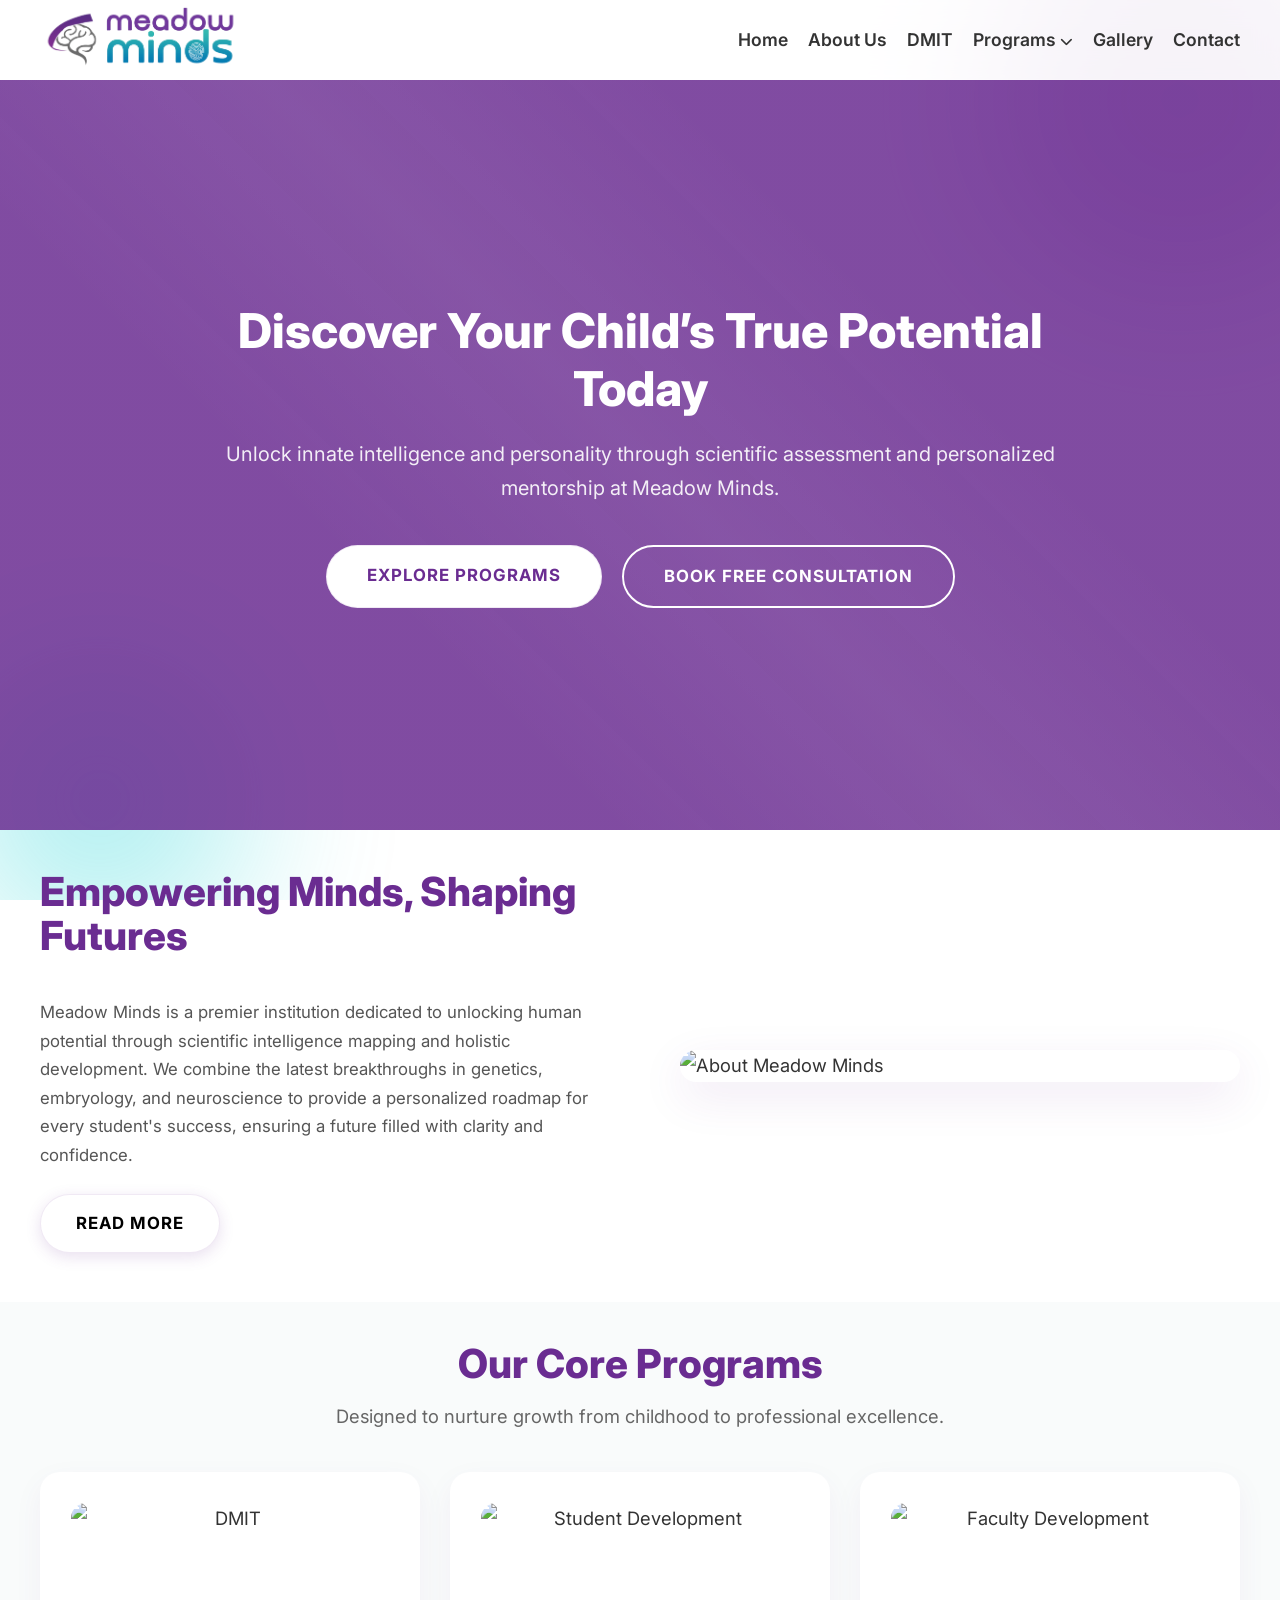
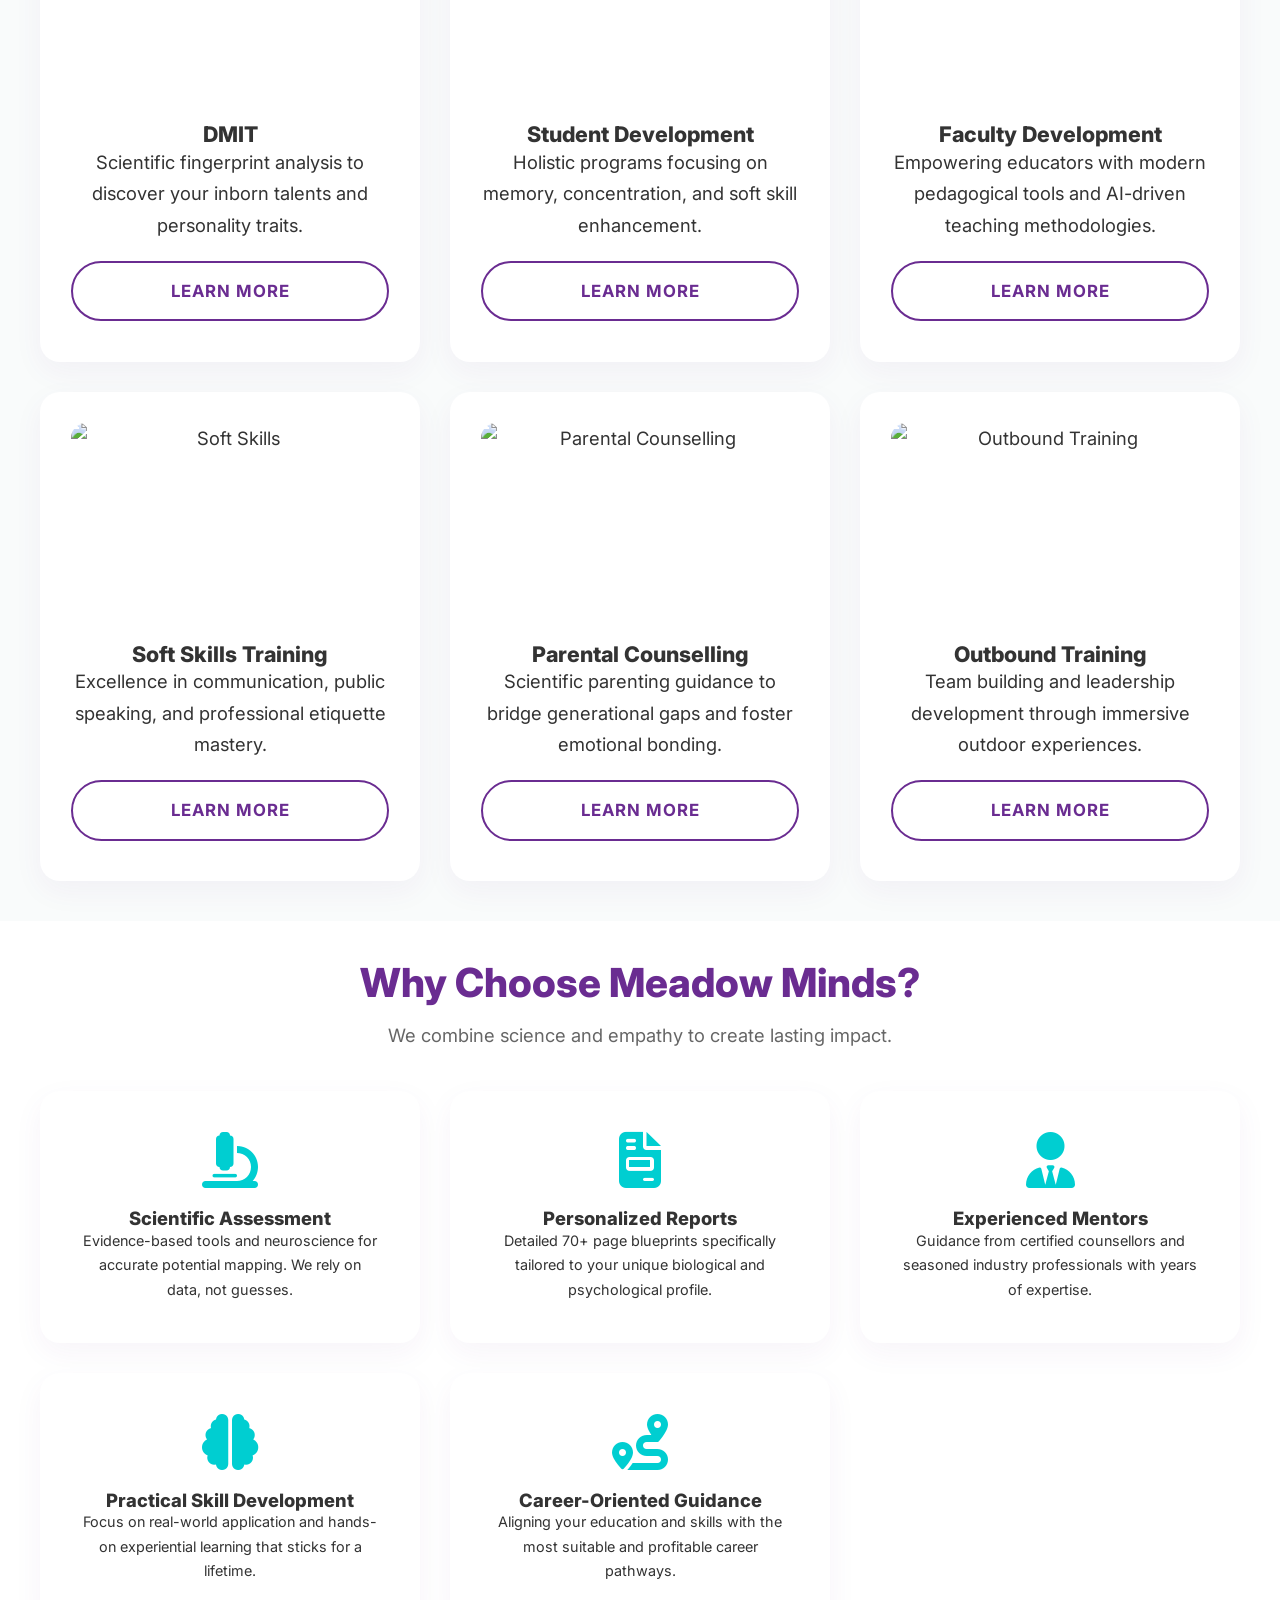
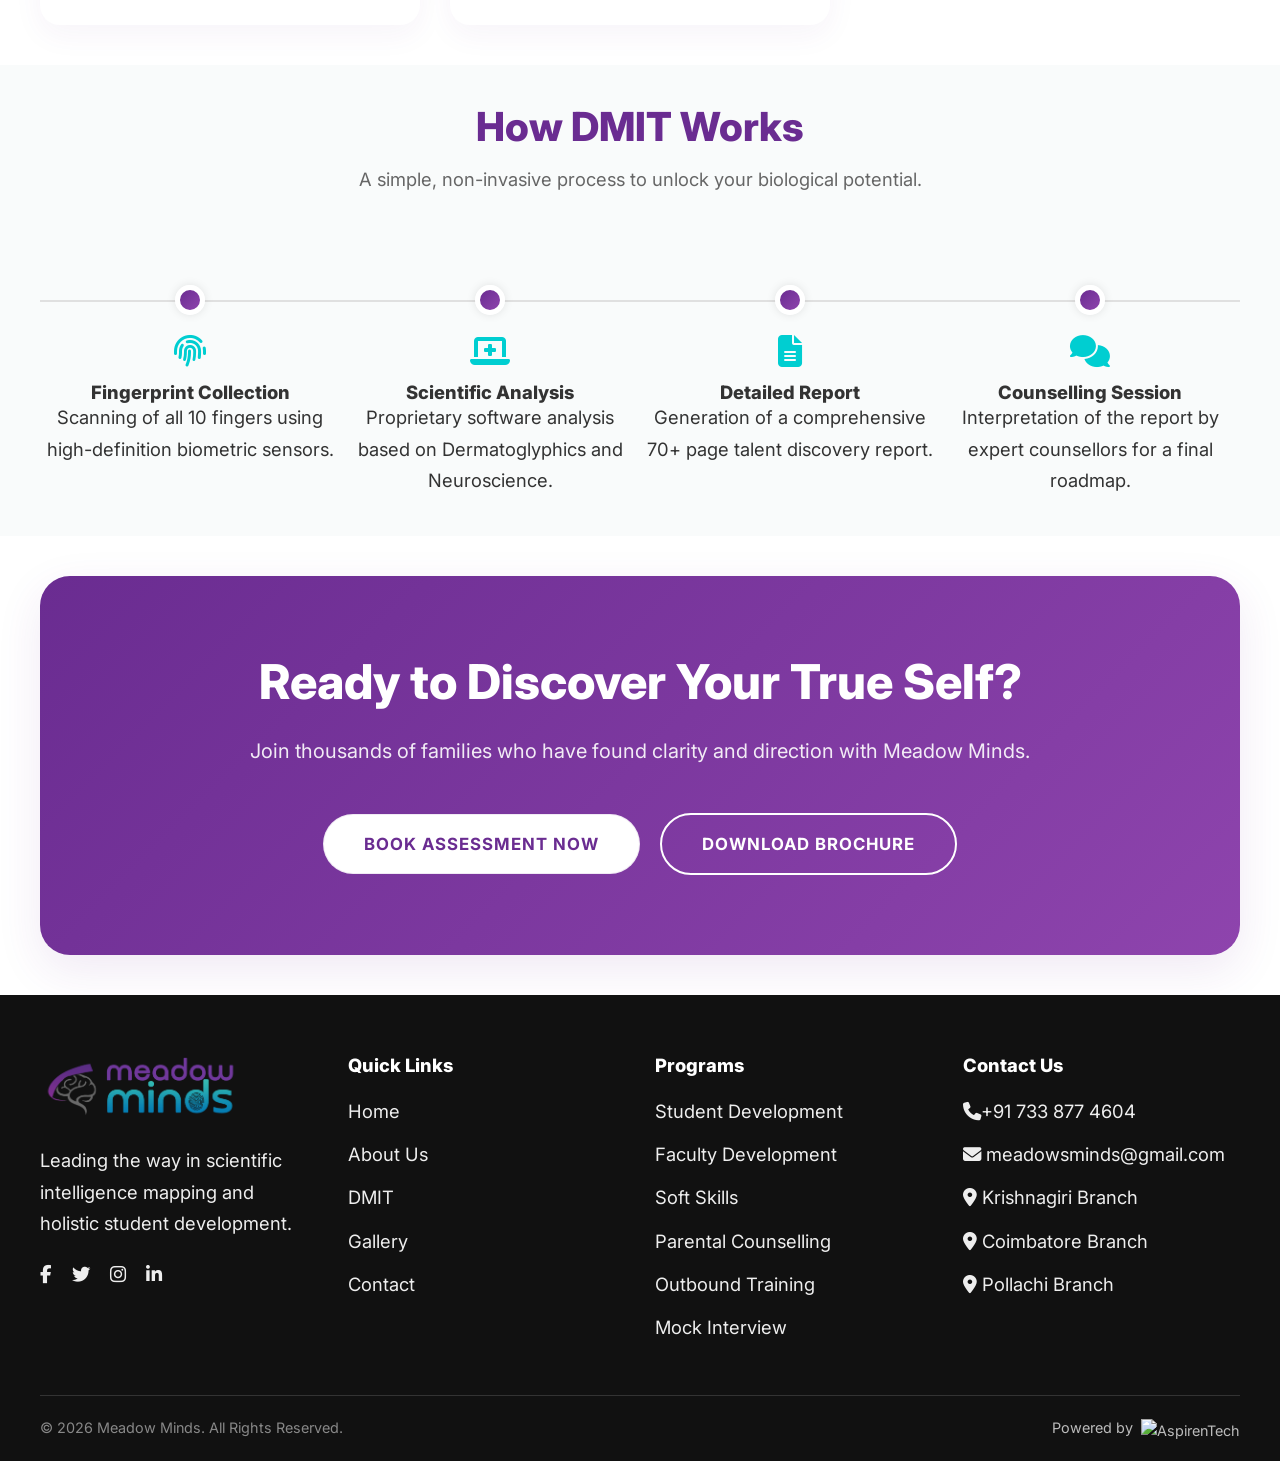
==== commit 3df984d2: "first commit" ====
--- a/index.html
+++ b/index.html
@@ -14,7 +14,8 @@
     <!-- Font Awesome -->
     <link rel="stylesheet" href="https://cdnjs.cloudflare.com/ajax/libs/font-awesome/6.4.0/css/all.min.css">
     <!-- Custom CSS -->
-    <link rel="stylesheet" href="css/style.css">
+    <link rel="stylesheet" href="css/meadow-minds-v1.css">
+    <link rel="icon" type="image/png" href="images/favicon.png">
 
 </head>
 
@@ -28,8 +29,8 @@
     <header>
         <div class="container">
             <nav>
-                <a href="index.html" class="logo"><img src="images/log23.png" alt="Meadow Minds Logo"
-                        style="height: 60px; width: auto;"></a>
+                <a href="index.html" class="logo"><img src="images/meadow-minds-logo.png" alt="Meadow Minds Logo"
+                        style="height: 70px; width: auto;"></a>
 
                 <ul class="nav-links" id="navLinks">
                     <li><a href="index.html">Home</a></li>
@@ -255,8 +256,8 @@
         <div class="container">
             <div class="footer-grid">
                 <div class="footer-info">
-                    <div class="footer-logo"><img src="images/log23.png" alt="Meadow Minds Logo"
-                            style="height: 60px; width: auto;"></div>
+                    <div class="footer-logo"><img src="images/meadow-minds-logo.png" alt="Meadow Minds Logo"
+                            style="height: 70px; width: auto;"></div>
                     <p>Leading the way in scientific intelligence mapping and holistic student development.</p>
                     <div class="flex gap-20 mt-20">
                         <a href="#"><i class="fab fa-facebook-f"></i></a>
@@ -300,9 +301,10 @@
             <div class="copyright">
                 <p>&copy; 2026 Meadow Minds. All Rights Reserved.</p>
                 <div class="developer-logo">
-                    Developed by
-                    <a href="https://aspirentech.com/">
-                        <img src="images/aspiren-logo.png" alt="Aspiren Tech" class="dev-logo-img">
+                    Powered by
+                    <a href="https://aspirentech.com" target="_blank">
+                        <img src="https://aspirentech.com/assets/aspirentech-logo-new-B7I5o4Z6.png" alt="AspirenTech"
+                            height="20">
                     </a>
                 </div>
             </div>
@@ -313,4 +315,4 @@
     <script src="js/main.js"></script>
 </body>
 
-</html>+</html>
--- a/css/meadow-minds-v1.css
+++ b/css/meadow-minds-v1.css
@@ -0,0 +1,3002 @@
+/* CSS for Meadow Minds - Professional Education Style */
+
+:root {
+    --primary-color: #6a2c91;
+    /* Purple - from New Logo */
+    --secondary-color: #009fae;
+    /* Teal - from New Logo */
+    --accent-color: #00ced1;
+    /* Bright Teal for better visibility */
+    --text-color: #333;
+    --light-bg: #f9fbfb;
+    --white: #ffffff;
+    --gradient-primary: linear-gradient(135deg, #6a2c91 0%, #8e44ad 100%);
+    --gradient-accent: linear-gradient(135deg, #009fae 0%, #00ced1 100%);
+    --shadow-soft: 0 10px 30px rgba(106, 44, 145, 0.05);
+    --shadow-hover: 0 15px 45px rgba(106, 44, 145, 0.1);
+    --transition: all 0.4s cubic-bezier(0.165, 0.84, 0.44, 1);
+    --nav-height: 80px;
+    --glass-bg: rgba(255, 255, 255, 0.8);
+    --glass-border: rgba(255, 255, 255, 0.2);
+}
+
+/* Custom Scrollbar */
+::-webkit-scrollbar {
+    width: 10px;
+}
+
+::-webkit-scrollbar-track {
+    background: var(--light-bg);
+}
+
+::-webkit-scrollbar-thumb {
+    background: var(--gradient-primary);
+    border-radius: 5px;
+}
+
+::-webkit-scrollbar-thumb:hover {
+    background: var(--secondary-color);
+}
+
+/* Base Styles */
+* {
+    margin: 0;
+    padding: 0;
+    box-sizing: border-box;
+}
+
+html {
+    scroll-behavior: smooth;
+}
+
+body {
+    font-family: 'Inter', -apple-system, BlinkMacSystemFont, "Segoe UI", Roboto, Helvetica, Arial, sans-serif;
+    line-height: 1.7;
+    font-size: 1.15rem;
+    color: var(--text-color);
+    background-color: var(--white);
+    overflow-x: hidden;
+}
+
+h1,
+h2,
+h3,
+h4 {
+    font-weight: 800;
+    line-height: 1.1;
+}
+
+a {
+    text-decoration: none;
+    color: inherit;
+    transition: var(--transition);
+}
+
+ul {
+    list-style: none;
+}
+
+img {
+    max-width: 100%;
+    display: block;
+}
+
+.container {
+    max-width: 1350px;
+    margin: 0 auto;
+    padding: 0 40px;
+    width: 100%;
+}
+
+@media (max-width: 1200px) {
+    .container {
+        padding: 0 30px;
+    }
+}
+
+@media (max-width: 768px) {
+    .container {
+        padding: 0 20px;
+    }
+}
+
+.btn {
+    display: inline-block;
+    padding: 14px 35px;
+    border-radius: 50px;
+    font-weight: 700;
+    text-transform: uppercase;
+    letter-spacing: 1px;
+    cursor: pointer;
+    transition: var(--transition);
+    border: 1px solid rgba(106, 44, 145, 0.1);
+    font-size: 1.05rem;
+    position: relative;
+    overflow: hidden;
+}
+
+.btn-primary {
+    background-color: white;
+    color: #000;
+    box-shadow: 0 4px 15px rgba(106, 44, 145, 0.15);
+}
+
+.btn-primary:hover {
+    transform: translateY(-3px);
+    box-shadow: 0 6px 20px rgba(106, 44, 145, 0.25);
+    border-color: rgba(106, 44, 145, 0.3);
+}
+
+@media (max-width: 768px) {
+    .btn {
+        padding: 12px 25px;
+        font-size: 0.95rem;
+    }
+}
+
+.btn-outline {
+    border: 2px solid var(--primary-color);
+    color: var(--primary-color);
+}
+
+.btn-outline:hover {
+    background: var(--primary-color);
+    color: var(--white);
+}
+
+/* Navbar styles */
+header {
+    height: var(--nav-height);
+    background: var(--glass-bg);
+    backdrop-filter: blur(12px);
+    -webkit-backdrop-filter: blur(12px);
+    border-bottom: 1px solid var(--glass-border);
+    position: fixed;
+    top: 0;
+    left: 0;
+    width: 100%;
+    z-index: 1000;
+    display: flex;
+    align-items: center;
+    transition: var(--transition);
+}
+
+nav {
+    display: flex;
+    justify-content: space-between;
+    align-items: center;
+    width: 100%;
+}
+
+.logo {
+    font-size: 1.5rem;
+    font-weight: 800;
+    color: var(--primary-color);
+    display: flex;
+    align-items: center;
+    gap: 10px;
+}
+
+.nav-links {
+    display: flex;
+    gap: 20px;
+}
+
+.nav-links li {
+    position: relative;
+}
+
+.nav-links a {
+    font-weight: 600;
+    font-size: 1.1rem;
+    padding: 10px 0;
+}
+
+.nav-links a::after {
+    content: '';
+    position: absolute;
+    bottom: 0;
+    left: 0;
+    width: 0;
+    height: 2px;
+    background: var(--gradient-primary);
+    transition: var(--transition);
+}
+
+.nav-links a:hover::after {
+    width: 100%;
+}
+
+/* Dropdown */
+.dropdown {
+    position: relative;
+}
+
+.dropdown-menu {
+    position: absolute;
+    top: 100%;
+    left: 0;
+    background: var(--white);
+    min-width: 250px;
+    box-shadow: var(--shadow-hover);
+    border-radius: 8px;
+    padding: 15px 0;
+    opacity: 0;
+    visibility: hidden;
+    transform: translateY(10px);
+    transition: var(--transition);
+}
+
+.dropdown:hover .dropdown-menu {
+    opacity: 1;
+    visibility: visible;
+    transform: translateY(0);
+}
+
+.dropdown-menu li a {
+    padding: 10px 20px;
+    display: block;
+    width: 100%;
+}
+
+.dropdown-menu li a:hover {
+    background: var(--light-bg);
+    color: var(--primary-color);
+}
+
+/* Mobile Nav Toggle */
+.nav-toggle {
+    display: none;
+    cursor: pointer;
+    font-size: 1.5rem;
+}
+
+/* Sections */
+section {
+    padding: 60px 0;
+}
+
+.section-title {
+    text-align: center;
+    margin-bottom: 40px;
+}
+
+.section-title h2 {
+    font-size: 2.5rem;
+    color: var(--primary-color);
+    margin-bottom: 15px;
+}
+
+.section-title p {
+    color: #666;
+    font-size: 1.15rem;
+    max-width: 800px;
+    margin: 0 auto;
+}
+
+@media (max-width: 768px) {
+    .section-title h2 {
+        font-size: 2rem;
+    }
+
+    .section-title p {
+        font-size: 1rem;
+    }
+}
+
+/* Hero Section */
+.hero {
+    height: 100vh;
+    background: var(--gradient-primary);
+    display: flex;
+    align-items: center;
+    color: var(--white);
+    position: relative;
+    overflow: hidden;
+    margin-top: var(--nav-height);
+}
+
+.hero-content {
+    max-width: 600px;
+    position: relative;
+    z-index: 2;
+}
+
+.hero h1 {
+    font-size: 4.5rem;
+    margin-bottom: 25px;
+    background: linear-gradient(to right, #fff, var(--accent-color));
+    -webkit-background-clip: text;
+    background-clip: text;
+    -webkit-text-fill-color: transparent;
+    animation: fadeInUp 1s ease, shine 3s infinite linear;
+}
+
+@media (max-width: 1200px) {
+    .nav-links {
+        position: fixed;
+        right: -100%;
+        top: var(--nav-height);
+        flex-direction: column;
+        background: var(--white);
+        width: 100%;
+        height: calc(100vh - var(--nav-height));
+        padding: 0;
+        transition: 0.5s;
+        box-shadow: var(--shadow-soft);
+        text-align: center;
+        overflow-y: auto;
+        z-index: 1000;
+        gap: 0;
+    }
+
+    .nav-links.active {
+        right: 0;
+    }
+
+    .nav-links li {
+        width: 100%;
+        margin: 0;
+    }
+
+    .nav-links a {
+        display: block;
+        padding: 24px 0;
+        font-size: 1.15rem;
+        border-bottom: 1px solid #f0f0f0;
+        font-weight: 600;
+    }
+
+    .dropdown-menu {
+        position: static;
+        min-width: 100%;
+        box-shadow: none;
+        border-radius: 0;
+        padding: 0;
+        background: none;
+        opacity: 1 !important;
+        visibility: visible !important;
+        transform: none !important;
+        display: none;
+    }
+
+    .dropdown.dropdown-open .dropdown-menu {
+        display: block;
+        background: var(--white);
+        border-radius: 0 0 8px 8px;
+        box-shadow: var(--shadow-soft);
+        margin-bottom: 10px;
+    }
+
+    .dropdown-menu li a {
+        padding: 18px 0 18px 30px;
+        border-bottom: 1px solid #f0f0f0;
+        background: none;
+        color: var(--text-color);
+        font-size: 1.05rem;
+        text-align: left;
+    }
+
+    .dropdown-menu li:last-child a {
+        border-bottom: none;
+    }
+
+    .nav-toggle {
+        display: block;
+    }
+
+    .timeline {
+        flex-direction: column;
+        gap: 30px;
+    }
+
+    .timeline::before {
+        display: none;
+    }
+
+    .footer-grid {
+        grid-template-columns: 1fr;
+        text-align: center;
+    }
+}
+
+.btn-primary::before {
+    content: '';
+    position: absolute;
+    top: 0;
+    left: -100%;
+    width: 100%;
+    height: 100%;
+    background: linear-gradient(120deg, transparent, rgba(255, 255, 255, 0.3), transparent);
+    transition: all 0.6s;
+}
+
+.btn-primary:hover::before {
+    left: 100%;
+}
+
+.card {
+    background: var(--white);
+    padding: 30px;
+    border-radius: 20px;
+    box-shadow: var(--shadow-soft);
+    transition: var(--transition);
+    text-align: center;
+    border: 1px solid transparent;
+}
+
+.card:hover {
+    transform: translateY(-15px) scale(1.02);
+    box-shadow: var(--shadow-hover);
+    border-color: var(--accent-color);
+}
+
+.card i {
+    font-size: 3.5rem;
+    margin-bottom: 20px;
+    transition: var(--transition);
+    display: inline-block;
+}
+
+.card:hover i {
+    transform: rotateY(360deg) scale(1.1);
+    color: var(--primary-color);
+}
+
+/* Base Layout Classes */
+.card-grid {
+    display: grid;
+    grid-template-columns: repeat(auto-fit, minmax(300px, 1fr));
+    gap: 30px;
+}
+
+/* Force exactly 4 cards in one row */
+.card-grid-4 {
+    display: grid;
+    grid-template-columns: repeat(4, 1fr);
+    gap: 20px;
+}
+
+/* Force exactly 3 cards in one row */
+.card-grid-3 {
+    display: grid;
+    grid-template-columns: repeat(3, 1fr);
+    gap: 20px;
+}
+
+@media (max-width: 1200px) {
+    .card-grid-4 {
+        grid-template-columns: repeat(3, 1fr);
+    }
+}
+
+@media (max-width: 992px) {
+    .card-grid-4 {
+        grid-template-columns: repeat(2, 1fr);
+    }
+
+    .card-grid-3 {
+        grid-template-columns: repeat(2, 1fr);
+    }
+}
+
+@media (max-width: 576px) {
+
+    .card-grid-4,
+    .card-grid-3 {
+        grid-template-columns: 1fr;
+    }
+}
+
+/* Animations & Keyframes */
+@keyframes fadeInUp {
+    from {
+        opacity: 0;
+        transform: translateY(30px);
+    }
+
+    to {
+        opacity: 1;
+        transform: translateY(0);
+    }
+}
+
+@keyframes float {
+
+    0%,
+    100% {
+        transform: translateY(-50%) translateX(0);
+    }
+
+    50% {
+        transform: translateY(-55%) translateX(10px);
+    }
+}
+
+@keyframes wave {
+    0% {
+        transform: rotate(0deg);
+    }
+
+    100% {
+        transform: rotate(360deg);
+    }
+}
+
+/* Background Animated Shapes */
+.hero::before {
+    content: '';
+    position: absolute;
+    top: -50%;
+    left: -50%;
+    width: 200%;
+    height: 200%;
+    background: linear-gradient(45deg, transparent 40%, rgba(255, 255, 255, 0.05) 50%, transparent 60%);
+    animation: wave 10s linear infinite;
+    pointer-events: none;
+}
+
+/* Timeline */
+.timeline {
+    display: flex;
+    justify-content: space-between;
+    position: relative;
+    padding-top: 50px;
+}
+
+.timeline::before {
+    content: '';
+    position: absolute;
+    top: 65px;
+    left: 0;
+    width: 100%;
+    height: 2px;
+    background: #e0e0e0;
+    z-index: 0;
+}
+
+.timeline-item {
+    flex: 1;
+    text-align: center;
+    position: relative;
+    z-index: 1;
+}
+
+.timeline-dot {
+    width: 30px;
+    height: 30px;
+    background: var(--gradient-primary);
+    border-radius: 50%;
+    margin: 0 auto 20px;
+    border: 5px solid var(--white);
+    box-shadow: 0 0 10px rgba(0, 0, 0, 0.1);
+}
+
+/* Footer */
+footer {
+    background: #111;
+    color: #eee;
+    padding: 60px 0 20px;
+}
+
+.footer-grid {
+    display: grid;
+    grid-template-columns: repeat(auto-fit, minmax(200px, 1fr));
+    gap: 30px;
+    margin-bottom: 40px;
+}
+
+.footer-logo {
+    font-size: 1.8rem;
+    font-weight: 800;
+    color: var(--white);
+    margin-bottom: 20px;
+}
+
+.footer-links h4 {
+    color: var(--white);
+    margin-bottom: 20px;
+}
+
+.footer-links li {
+    margin-bottom: 12px;
+}
+
+.footer-links a:hover {
+    color: var(--accent-color);
+    padding-left: 5px;
+}
+
+.copyright {
+    display: flex;
+    justify-content: space-between;
+    align-items: center;
+    padding-top: 20px;
+    border-top: 1px solid #333;
+    font-size: 0.9rem;
+    color: #888;
+    flex-wrap: wrap;
+    gap: 15px;
+}
+
+.developer-logo {
+    display: flex;
+    align-items: center;
+    gap: 8px;
+    color: #bbb;
+}
+
+.developer-logo i {
+    color: var(--accent-color);
+    font-size: 1.1rem;
+}
+
+@media (max-width: 768px) {
+    .copyright {
+        flex-direction: column;
+        text-align: center;
+        justify-content: center;
+    }
+}
+
+
+/* Responsive */
+@media (max-width: 992px) {
+    .hero {
+        height: auto;
+        padding: 120px 0 60px;
+    }
+
+    .hero h1 {
+        font-size: 2.5rem;
+    }
+
+    .hero-image {
+        display: none;
+    }
+
+    .hero-content {
+        max-width: 100%;
+        text-align: center;
+        margin: 0 auto;
+    }
+
+    /* stack all 2-col grids */
+    .about-grid,
+    .approach-grid,
+    .mv-grid,
+    .grid-2,
+    .counselling-grid,
+    .founder-section {
+        grid-template-columns: 1fr !important;
+        flex-direction: column !important;
+        gap: 30px !important;
+        text-align: center !important;
+    }
+
+    .founder-img {
+        margin: 0 auto;
+    }
+}
+
+@media (max-width: 768px) {
+    section {
+        padding: 40px 0;
+    }
+
+    .section-title h2 {
+        font-size: 1.8rem;
+    }
+
+    .nav-links {
+        position: fixed;
+        right: -100%;
+        top: var(--nav-height);
+        flex-direction: column;
+        background: var(--white);
+        width: 100%;
+        height: calc(100vh - var(--nav-height));
+        padding: 40px;
+        transition: 0.5s;
+        box-shadow: var(--shadow-soft);
+        text-align: center;
+        overflow-y: auto;
+        z-index: 1000;
+    }
+
+    .nav-links.active {
+        right: 0;
+    }
+
+    .nav-toggle {
+        display: block;
+    }
+
+    .timeline {
+        flex-direction: column;
+        gap: 30px;
+    }
+
+    .timeline::before {
+        display: none;
+    }
+
+    .footer-grid {
+        grid-template-columns: 1fr;
+        text-align: center;
+    }
+}
+
+/* --- Page Specific Styles --- */
+
+/* index.html */
+.bg-circles {
+    position: fixed;
+    top: 0;
+    left: 0;
+    width: 100%;
+    height: 100%;
+    z-index: -1;
+    overflow: hidden;
+    pointer-events: none;
+}
+
+.circle {
+    position: absolute;
+    border-radius: 50%;
+    filter: blur(80px);
+    opacity: 0.3;
+    animation: moveCircle 20s infinite alternate;
+}
+
+.circle-1 {
+    width: 400px;
+    height: 400px;
+    background: var(--primary-color);
+    top: -100px;
+    right: -100px;
+}
+
+.circle-2 {
+    width: 300px;
+    height: 300px;
+    background: var(--accent-color);
+    bottom: -50px;
+    left: -50px;
+    animation-duration: 15s;
+}
+
+@keyframes moveCircle {
+    from {
+        transform: translate(0, 0);
+    }
+
+    to {
+        transform: translate(100px, 100px);
+    }
+}
+
+/* common page header */
+.page-header {
+    background: var(--gradient-primary);
+    color: white;
+    padding: 100px 0 50px;
+    text-align: center;
+    height: 300px;
+    margin-bottom: 60px;
+}
+
+/* about.html */
+.about-section {
+    padding: 60px 0;
+}
+
+.about-grid {
+    display: grid;
+    grid-template-columns: 1fr 1fr;
+    gap: 50px;
+    align-items: center;
+}
+
+.mission-vision {
+    background: var(--light-bg);
+    padding: 60px 0;
+}
+
+.mv-grid {
+    display: grid;
+    grid-template-columns: repeat(auto-fit, minmax(300px, 1fr));
+    gap: 30px;
+}
+
+.mv-card {
+    background: white;
+    padding: 40px;
+    border-radius: 15px;
+    box-shadow: var(--shadow-soft);
+}
+
+.approach-grid {
+    display: grid;
+    grid-template-columns: 1fr 1fr;
+    gap: 40px;
+    margin-top: 40px;
+}
+
+.approach-card {
+    background: white;
+    padding: 30px;
+    border-radius: 15px;
+    box-shadow: var(--shadow-soft);
+    border-top: 5px solid var(--primary-color);
+}
+
+.cta-highlight {
+    background: var(--gradient-primary);
+    color: white;
+    padding: 60px 0;
+    text-align: center;
+}
+
+.founder-section {
+    display: flex;
+    align-items: center;
+    gap: 50px;
+    background: var(--light-bg);
+    padding: 60px;
+    border-radius: 20px;
+}
+
+.founder-img {
+    width: 200px;
+    height: 200px;
+    border-radius: 50%;
+    background: #ddd;
+    flex-shrink: 0;
+    display: flex;
+    align-items: center;
+    justify-content: center;
+    font-size: 3rem;
+    color: #999;
+    border: 5px solid white;
+}
+
+.cert-grid {
+    display: flex;
+    justify-content: center;
+    align-items: center;
+    gap: 50px;
+    flex-wrap: wrap;
+    margin-top: 40px;
+}
+
+.cert-item {
+    width: 150px;
+    height: 80px;
+    background: white;
+    display: flex;
+    align-items: center;
+    justify-content: center;
+    border-radius: 10px;
+    box-shadow: var(--shadow-soft);
+    filter: grayscale(1);
+    transition: var(--transition);
+}
+
+.cert-item:hover {
+    filter: grayscale(0);
+    transform: translateY(-5px);
+}
+
+/* Vision Section Layout */
+.vision-grid {
+    display: grid;
+    grid-template-columns: 1fr 1fr;
+    /* Symmetrical 1-on-1 look */
+    gap: 60px;
+    align-items: center;
+}
+
+.vision-image-col img {
+    width: 100%;
+    height: 600px;
+    object-fit: cover;
+    border-radius: 30px;
+    box-shadow: var(--shadow-hover);
+}
+
+.vision-content-col {
+    display: flex;
+    flex-direction: column;
+    gap: 30px;
+}
+
+.vision-supporting-image {
+    display: block;
+    /* No grid needed for single image */
+}
+
+.vision-supporting-image img {
+    width: 250px;
+    /* Supporting image size */
+    height: 180px;
+    object-fit: cover;
+    border-radius: 20px;
+    box-shadow: var(--shadow-soft);
+    transition: var(--transition);
+}
+
+.vision-supporting-image img:hover {
+    transform: scale(1.05);
+}
+
+.vision-content h2 {
+    font-size: 2.8rem;
+    color: var(--primary-color);
+    margin-bottom: 20px;
+}
+
+.vision-content p {
+    font-size: 1.2rem;
+    color: #555;
+    margin-bottom: 30px;
+}
+
+@media (max-width: 992px) {
+    .vision-grid {
+        grid-template-columns: 1fr;
+    }
+
+    .vision-image-col img {
+        height: 400px;
+    }
+
+    .vision-supporting-image img {
+        width: 100%;
+        height: 200px;
+    }
+}
+
+/* Leadership Section */
+.leadership-grid {
+    display: grid;
+    grid-template-columns: repeat(2, 1fr);
+    gap: 30px;
+    max-width: 900px;
+    /* Centered framing for 2 cards */
+    margin: 40px auto 0;
+}
+
+.leader-card {
+    background: white;
+    border-radius: 8px;
+    overflow: hidden;
+    box-shadow: 0 4px 20px rgba(0, 0, 0, 0.08);
+    /* Cleaner shadow matching the reference */
+    position: relative;
+    text-align: center;
+    padding: 30px 15px;
+    transition: var(--transition);
+    border: 1px solid rgba(0, 0, 0, 0.05);
+    /* Added subtle border for framing */
+}
+
+.leader-card:hover {
+    transform: translateY(-5px);
+    box-shadow: 0 10px 30px rgba(0, 0, 0, 0.12);
+}
+
+.leader-card-accent {
+    position: absolute;
+    top: 0;
+    left: 0;
+    width: 100%;
+    height: 5px;
+    background: var(--primary-color);
+    /* Updated to match theme */
+}
+
+.leader-image-container {
+    width: 180px;
+    height: 200px;
+    margin: 0 auto 20px;
+    border-radius: 12px;
+    overflow: hidden;
+    box-shadow: 0 4px 10px rgba(0, 0, 0, 0.1);
+}
+
+.leader-image {
+    width: 100%;
+    height: 100%;
+    object-fit: cover;
+}
+
+.leader-role {
+    color: var(--primary-color);
+    /* Updated role color */
+    font-size: 1.35rem;
+    font-weight: 700;
+    margin-bottom: 12px;
+    line-height: 1.2;
+}
+
+.leader-name {
+    color: #000;
+    /* Bold black name */
+    font-size: 1.05rem;
+    font-weight: 700;
+    margin-bottom: 6px;
+}
+
+.leader-details {
+    color: #555;
+    /* Grey details */
+    font-size: 0.9rem;
+    line-height: 1.4;
+    margin-bottom: 2px;
+}
+
+/* Leadership Responsive */
+@media (max-width: 1100px) {
+    .leadership-grid {
+        gap: 20px;
+    }
+
+    .leader-image-container {
+        width: 150px;
+        height: 170px;
+    }
+}
+
+@media (max-width: 992px) {
+    #leadership .container.grid-2 {
+        grid-template-columns: 1fr;
+        text-align: center;
+    }
+
+    .leadership-title-col {
+        justify-content: center;
+        margin-bottom: 30px;
+    }
+
+    .section-title.text-left.no-margin {
+        text-align: center;
+    }
+}
+
+@media (max-width: 600px) {
+    .leadership-grid {
+        grid-template-columns: 1fr;
+    }
+}
+
+/* dmit.html */
+.science-grid {
+    display: grid;
+    grid-template-columns: repeat(auto-fit, minmax(250px, 1fr));
+    gap: 30px;
+    margin-top: 50px;
+}
+
+.science-card {
+    background: white;
+    padding: 30px;
+    border-radius: 15px;
+    box-shadow: var(--shadow-soft);
+    text-align: center;
+    border-bottom: 5px solid var(--accent-color);
+}
+
+.benefits-section {
+    background: var(--light-bg);
+    padding: 60px 0;
+}
+
+.benefit-tabs {
+    display: grid;
+    grid-template-columns: repeat(auto-fit, minmax(200px, 1fr));
+    gap: 20px;
+    margin-top: 40px;
+}
+
+.benefit-item {
+    background: white;
+    padding: 25px;
+    border-radius: 10px;
+    box-shadow: var(--shadow-soft);
+}
+
+.report-grid {
+    display: grid;
+    grid-template-columns: repeat(auto-fit, minmax(280px, 1fr));
+    gap: 25px;
+    margin-top: 40px;
+}
+
+.report-card {
+    background: white;
+    padding: 25px;
+    border-radius: 12px;
+    box-shadow: var(--shadow-soft);
+    display: flex;
+    align-items: center;
+    gap: 15px;
+}
+
+.report-card i {
+    font-size: 1.5rem;
+    color: var(--primary-color);
+    background: var(--light-bg);
+    width: 50px;
+    height: 50px;
+    display: flex;
+    align-items: center;
+    justify-content: center;
+    border-radius: 50%;
+}
+
+.process-container {
+    position: relative;
+    max-width: 1000px;
+    margin: 60px auto 0;
+}
+
+.process-step {
+    display: flex;
+    gap: 30px;
+    margin-bottom: 50px;
+    position: relative;
+}
+
+.step-num {
+    width: 50px;
+    height: 50px;
+    background: var(--gradient-primary);
+    color: white;
+    border-radius: 50%;
+    display: flex;
+    align-items: center;
+    justify-content: center;
+    font-weight: 800;
+    flex-shrink: 0;
+    z-index: 2;
+}
+
+.process-step::after {
+    content: '';
+    position: absolute;
+    left: 25px;
+    top: 50px;
+    width: 2px;
+    height: calc(100% - 0px);
+    background: #eee;
+    z-index: 1;
+}
+
+/* student-development.html */
+.feature-list {
+    list-style: none;
+    margin-top: 20px;
+}
+
+.feature-list li {
+    margin-bottom: 12px;
+    display: flex;
+    align-items: center;
+    gap: 10px;
+}
+
+.feature-list i {
+    color: var(--accent-color);
+    font-size: 1.2rem;
+}
+
+.module-grid {
+    display: grid;
+    grid-template-columns: repeat(auto-fit, minmax(250px, 1fr));
+    gap: 25px;
+    margin-top: 40px;
+}
+
+.module-card {
+    background: white;
+    padding: 30px;
+    border-radius: 12px;
+    box-shadow: var(--shadow-soft);
+    border-left: 4px solid var(--primary-color);
+}
+
+/* faculty-development.html */
+.module-list {
+    list-style: none;
+    display: grid;
+    grid-template-columns: repeat(auto-fit, minmax(300px, 1fr));
+    gap: 20px;
+    margin-top: 40px;
+}
+
+.module-item {
+    background: white;
+    padding: 25px;
+    border-radius: 12px;
+    box-shadow: var(--shadow-soft);
+    display: flex;
+    align-items: flex-start;
+    gap: 15px;
+}
+
+.module-item i {
+    color: var(--primary-color);
+    font-size: 1.5rem;
+    margin-top: 5px;
+}
+
+/* soft-skills.html */
+.methodology {
+    background: var(--light-bg);
+    padding: 80px 0;
+    border-radius: 50px 50px 0 0;
+}
+
+.grid-2 {
+    display: grid;
+    grid-template-columns: 1fr 1fr;
+    gap: 50px;
+    align-items: center;
+}
+
+@media (max-width: 992px) {
+    .grid-2 {
+        grid-template-columns: 1fr;
+        gap: 30px;
+    }
+}
+
+.highlight-box {
+    background: white;
+    padding: 30px;
+    border-radius: 15px;
+    box-shadow: var(--shadow-soft);
+    margin-top: 20px;
+}
+
+/* parental-counselling.html */
+.counselling-grid {
+    display: grid;
+    grid-template-columns: 1fr 1fr;
+    gap: 50px;
+    margin: 40px 0;
+}
+
+.quote-box {
+    background: var(--light-bg);
+    border-left: 5px solid var(--primary-color);
+    padding: 30px;
+    font-style: italic;
+    font-size: 1.1rem;
+}
+
+/* outbound-training.html */
+.activity-grid {
+    display: grid;
+    grid-template-columns: repeat(auto-fit, minmax(300px, 1fr));
+    gap: 30px;
+    margin-top: 40px;
+}
+
+.activity-card {
+    border-radius: 15px;
+    overflow: hidden;
+    background: white;
+    box-shadow: var(--shadow-soft);
+    transition: var(--transition);
+}
+
+.activity-card:hover {
+    transform: scale(1.05);
+}
+
+.activity-img {
+    height: 200px;
+    background: var(--light-bg);
+    display: flex;
+    align-items: center;
+    justify-content: center;
+}
+
+.activity-content {
+    padding: 25px;
+}
+
+/* gallery.html */
+.filter-btns {
+    display: flex;
+    justify-content: center;
+    gap: 15px;
+    margin-bottom: 40px;
+    flex-wrap: wrap;
+}
+
+.filter-btn {
+    padding: 10px 25px;
+    border-radius: 50px;
+    border: 2px solid var(--primary-color);
+    background: transparent;
+    color: var(--primary-color);
+    font-weight: 600;
+    cursor: pointer;
+    transition: var(--transition);
+}
+
+.filter-btn.active,
+.filter-btn:hover {
+    background: var(--primary-color);
+    color: white;
+}
+
+.gallery-grid {
+    display: grid;
+    grid-template-columns: repeat(auto-fill, minmax(300px, 1fr));
+    gap: 20px;
+}
+
+.gallery-item {
+    position: relative;
+    border-radius: 15px;
+    overflow: hidden;
+    height: 250px;
+    background: var(--light-bg);
+    cursor: pointer;
+}
+
+.gallery-item img {
+    width: 100%;
+    height: 100%;
+    object-fit: cover;
+    transition: var(--transition);
+}
+
+.gallery-item:hover img {
+    transform: scale(1.1);
+}
+
+.gallery-overlay {
+    position: absolute;
+    top: 0;
+    left: 0;
+    width: 100%;
+    height: 100%;
+    background: rgba(106, 44, 145, 0.7);
+    display: flex;
+    align-items: center;
+    justify-content: center;
+    opacity: 0;
+    transition: var(--transition);
+    color: white;
+    font-size: 2rem;
+}
+
+.gallery-item:hover .gallery-overlay {
+    opacity: 1;
+}
+
+/* contact.html */
+.contact-grid {
+    display: grid;
+    grid-template-columns: 1fr 1.5fr;
+    gap: 50px;
+    margin-top: 50px;
+}
+
+.contact-info-card {
+    background: white;
+    padding: 40px;
+    border-radius: 15px;
+    box-shadow: var(--shadow-soft);
+}
+
+.info-item {
+    display: flex;
+    align-items: flex-start;
+    gap: 20px;
+    margin-bottom: 30px;
+}
+
+.info-item i {
+    font-size: 1.5rem;
+    color: var(--primary-color);
+    background: var(--light-bg);
+    width: 50px;
+    height: 50px;
+    display: flex;
+    align-items: center;
+    justify-content: center;
+    border-radius: 10px;
+}
+
+.contact-form-card {
+    background: white;
+    padding: 40px;
+    border-radius: 15px;
+    box-shadow: var(--shadow-hover);
+    height: auto;
+    min-height: 600px;
+}
+
+.form-group {
+    margin-bottom: 20px;
+}
+
+.form-group label {
+    display: block;
+    margin-bottom: 8px;
+    font-weight: 600;
+}
+
+.form-group input,
+.form-group select,
+.form-group textarea {
+    width: 100%;
+    padding: 12px 15px;
+    border: 1px solid #ddd;
+    border-radius: 8px;
+    font-family: inherit;
+    font-size: 1rem;
+    transition: var(--transition);
+}
+
+.form-group input:focus,
+.form-group select:focus,
+.form-group textarea:focus {
+    outline: none;
+    border-color: var(--primary-color);
+    box-shadow: 0 0 0 3px rgba(106, 44, 145, 0.1);
+}
+
+.map-container {
+    margin-top: 80px;
+    border-radius: 20px;
+    overflow: hidden;
+    height: 400px;
+    background: var(--light-bg);
+    border: 1px solid #ddd;
+}
+
+.qr-section {
+    margin-top: 50px;
+    text-align: center;
+    padding: 40px;
+    background: var(--light-bg);
+    border-radius: 15px;
+}
+
+.qr-code {
+    width: 150px;
+    height: 150px;
+    background: white;
+    margin: 20px auto;
+    border: 1px solid #ddd;
+    display: flex;
+    align-items: center;
+    justify-content: center;
+    font-size: 0.8rem;
+    color: #999;
+}
+
+/* ===== Contact Page – Responsive (Tablet Landscape) ===== */
+@media (max-width: 992px) {
+    .contact-grid {
+        grid-template-columns: 1fr;
+        gap: 30px;
+        margin-top: 30px;
+    }
+
+    .contact-form-card {
+        min-height: auto;
+    }
+
+    .header-contact {
+        height: auto;
+        min-height: 220px;
+        padding: 100px 0 40px;
+    }
+
+    .header-contact h1 {
+        font-size: 2.2rem;
+    }
+
+    .header-contact p {
+        font-size: 1rem;
+    }
+}
+
+/* ===== Contact Page – Responsive (Tablet Portrait) ===== */
+@media (max-width: 768px) {
+    .contact-grid {
+        grid-template-columns: 1fr;
+        gap: 25px;
+        margin-top: 20px;
+    }
+
+    /* Stack the phone + email row */
+    .form-row.grid-2 {
+        grid-template-columns: 1fr !important;
+        gap: 0 !important;
+    }
+
+    .contact-form-card .form-group div[style*="grid-template-columns: 1fr 1fr"] {
+        grid-template-columns: 1fr !important;
+        gap: 0 !important;
+    }
+
+    .contact-form-card .form-group div {
+        grid-template-columns: 1fr !important;
+    }
+
+    .contact-info-card,
+    .contact-form-card {
+        padding: 25px;
+    }
+
+    .contact-form-card {
+        min-height: auto;
+    }
+
+    .info-item {
+        gap: 15px;
+        margin-bottom: 22px;
+    }
+
+    .info-item i {
+        width: 44px;
+        height: 44px;
+        font-size: 1.3rem;
+        border-radius: 8px;
+        flex-shrink: 0;
+    }
+
+    .info-item h4 {
+        font-size: 1rem;
+    }
+
+    .info-item p {
+        font-size: 0.92rem;
+    }
+
+    .contact-info-card h3,
+    .contact-form-card h3 {
+        font-size: 1.3rem;
+        margin-bottom: 20px;
+    }
+
+    .form-group label {
+        font-size: 0.95rem;
+    }
+
+    .form-group input,
+    .form-group select,
+    .form-group textarea {
+        padding: 11px 14px;
+        font-size: 0.95rem;
+    }
+
+    .btn-full {
+        width: 100%;
+        text-align: center;
+    }
+
+    .map-container {
+        height: 300px;
+        margin-top: 40px;
+    }
+
+    .page-header {
+        padding: 120px 0 60px;
+    }
+
+    .header-contact {
+        height: auto;
+        min-height: 200px;
+        padding: 100px 0 35px;
+    }
+
+    .header-contact h1 {
+        font-size: 1.9rem;
+    }
+
+    .header-contact p {
+        font-size: 0.95rem;
+        padding: 0 10px;
+    }
+}
+
+/* ===== Contact Page – Responsive (Large Phone) ===== */
+@media (max-width: 576px) {
+    .contact-grid {
+        gap: 20px;
+        margin-top: 15px;
+    }
+
+    .contact-info-card,
+    .contact-form-card {
+        padding: 20px;
+        border-radius: 12px;
+    }
+
+    .info-item {
+        gap: 12px;
+        margin-bottom: 18px;
+    }
+
+    .info-item i {
+        width: 40px;
+        height: 40px;
+        font-size: 1.15rem;
+    }
+
+    .info-item h4 {
+        font-size: 0.95rem;
+        margin-bottom: 2px;
+    }
+
+    .info-item p {
+        font-size: 0.88rem;
+        line-height: 1.5;
+    }
+
+    .contact-info-card h3,
+    .contact-form-card h3 {
+        font-size: 1.2rem;
+        margin-bottom: 18px;
+    }
+
+    .form-group {
+        margin-bottom: 16px;
+    }
+
+    .form-group label {
+        font-size: 0.9rem;
+        margin-bottom: 6px;
+    }
+
+    .form-group input,
+    .form-group select,
+    .form-group textarea {
+        padding: 10px 12px;
+        font-size: 0.9rem;
+        border-radius: 6px;
+    }
+
+    .form-group textarea {
+        min-height: 100px;
+    }
+
+    .btn.btn-primary.btn-full {
+        padding: 14px 20px;
+        font-size: 0.95rem;
+        width: 100%;
+    }
+
+    .map-container {
+        height: 250px;
+        margin-top: 30px;
+        border-radius: 12px;
+    }
+
+    .header-contact {
+        min-height: 180px;
+        padding: 90px 0 30px;
+    }
+
+    .header-contact h1 {
+        font-size: 1.65rem;
+        line-height: 1.3;
+    }
+
+    .header-contact p {
+        font-size: 0.9rem;
+        padding: 0 15px;
+        line-height: 1.5;
+    }
+}
+
+/* ===== Contact Page – Responsive (Small Phone) ===== */
+@media (max-width: 480px) {
+    .contact-grid {
+        gap: 16px;
+        margin-top: 10px;
+    }
+
+    .contact-info-card,
+    .contact-form-card {
+        padding: 16px;
+        border-radius: 10px;
+    }
+
+    .info-item {
+        gap: 10px;
+        margin-bottom: 16px;
+    }
+
+    .info-item i {
+        width: 36px;
+        height: 36px;
+        font-size: 1rem;
+        border-radius: 6px;
+    }
+
+    .info-item h4 {
+        font-size: 0.9rem;
+    }
+
+    .info-item p {
+        font-size: 0.82rem;
+        word-break: break-word;
+    }
+
+    .contact-info-card h3,
+    .contact-form-card h3 {
+        font-size: 1.1rem;
+        margin-bottom: 15px;
+    }
+
+    .form-group {
+        margin-bottom: 14px;
+    }
+
+    .form-group label {
+        font-size: 0.85rem;
+        margin-bottom: 5px;
+    }
+
+    .form-group input,
+    .form-group select,
+    .form-group textarea {
+        padding: 10px;
+        font-size: 0.88rem;
+    }
+
+    .btn.btn-primary.btn-full {
+        padding: 12px 16px;
+        font-size: 0.9rem;
+    }
+
+    .map-container {
+        height: 200px;
+        margin-top: 25px;
+        border-radius: 10px;
+    }
+
+    .header-contact {
+        min-height: 160px;
+        padding: 85px 0 25px;
+    }
+
+    .header-contact h1 {
+        font-size: 1.45rem;
+    }
+
+    .header-contact p {
+        font-size: 0.85rem;
+        padding: 0 10px;
+    }
+
+    .qr-section {
+        padding: 25px 15px;
+        margin-top: 30px;
+    }
+
+    .qr-code {
+        width: 120px;
+        height: 120px;
+    }
+}
+
+/* --- Utility Classes (Replacing Inline Styles) --- */
+.section-padding {
+    padding: 60px 0;
+}
+
+.section-padding-sm {
+    padding: 40px 0;
+}
+
+.section-padding-xs {
+    padding: 20px 0;
+}
+
+.bg-light {
+    background-color: var(--light-bg);
+}
+
+.text-center {
+    text-align: center;
+}
+
+.text-left {
+    text-align: left;
+}
+
+.text-white {
+    color: white;
+}
+
+.text-primary {
+    color: var(--primary-color);
+}
+
+.text-accent {
+    color: var(--accent-color);
+}
+
+.flex-center {
+    display: flex;
+    justify-content: center;
+    align-items: center;
+}
+
+.flex-column {
+    flex-direction: column;
+}
+
+.flex-wrap {
+    flex-wrap: wrap;
+}
+
+.gap-20 {
+    gap: 20px;
+}
+
+.gap-30 {
+    gap: 30px;
+}
+
+.gap-40 {
+    gap: 40px;
+}
+
+.gap-50 {
+    gap: 50px;
+}
+
+.gap-60 {
+    gap: 60px;
+}
+
+.gap-80 {
+    gap: 80px;
+}
+
+.items-center {
+    align-items: center;
+}
+
+.max-w-850 {
+    max-width: 850px;
+    margin-left: auto;
+    margin-right: auto;
+}
+
+.max-w-900 {
+    max-width: 900px;
+    margin-left: auto;
+    margin-right: auto;
+}
+
+.border-radius-20 {
+    border-radius: 20px;
+}
+
+.border-radius-30 {
+    border-radius: 30px;
+}
+
+.border-radius-40 {
+    border-radius: 40px;
+}
+
+.shadow-hover {
+    box-shadow: var(--shadow-hover);
+}
+
+/* --- Component Specific Overrides --- */
+
+/* Hero Index Specific */
+.hero-index {
+    background: linear-gradient(rgba(106, 44, 145, 0.85), rgba(106, 44, 145, 0.85)), url('https://images.unsplash.com/photo-1523240795612-9a054b0db644?auto=format&fit=crop&w=1600&q=80');
+    background-size: cover;
+    background-position: center;
+    color: white;
+    height: 750px;
+}
+
+.hero-index .hero-content {
+    max-width: 850px;
+    padding: 80px 0;
+    margin: 0 auto;
+    text-align: center;
+}
+
+.hero-index h1 {
+    font-size: 3rem;
+    margin-bottom: 20px;
+    line-height: 1.2;
+    -webkit-text-fill-color: white;
+    /* Override the gradient text if needed */
+    background: none;
+    animation: fadeInUp 1s ease;
+}
+
+@media (max-width: 768px) {
+    .hero-index h1 {
+        font-size: 2.2rem;
+    }
+}
+
+.hero-index p {
+    font-size: 1.25rem;
+    margin-bottom: 40px;
+    opacity: 0.9;
+}
+
+.hero-btns {
+    display: flex;
+    justify-content: center;
+    gap: 20px;
+    flex-wrap: wrap;
+}
+
+.btn-hero-white {
+    background: white;
+    color: var(--primary-color);
+    padding: 15px 40px;
+    font-weight: 700;
+}
+
+.btn-hero-outline {
+    border: 2px solid white;
+    color: white;
+    padding: 15px 40px;
+}
+
+/* Card Image Utility */
+.card-img-top {
+    width: 100%;
+    height: 200px;
+    object-fit: cover;
+    border-radius: 15px;
+    margin-bottom: 20px;
+}
+
+.btn-full {
+    margin-top: 20px;
+    width: 100%;
+}
+
+/* Why Choose Icons */
+.icon-large {
+    font-size: 3rem;
+    color: #00ced1;
+    margin-bottom: 25px;
+}
+
+.card-padding-large {
+    padding: 40px;
+}
+
+/* Timeline Icons */
+.timeline-icon {
+    font-size: 2rem;
+    color: #00ced1;
+    margin-bottom: 15px;
+    display: block;
+}
+
+/* Final CTA */
+.cta-box {
+    background: var(--gradient-primary);
+    padding: 80px;
+    border-radius: 30px;
+    text-align: center;
+    color: white;
+    box-shadow: var(--shadow-hover);
+}
+
+.cta-box h2 {
+    font-size: 3rem;
+    margin-bottom: 25px;
+}
+
+@media (max-width: 992px) {
+    .cta-box {
+        padding: 60px 40px;
+    }
+
+    .cta-box h2 {
+        font-size: 2.2rem;
+    }
+}
+
+@media (max-width: 768px) {
+    .cta-box {
+        padding: 40px 20px;
+    }
+
+    .cta-box h2 {
+        font-size: 1.8rem;
+    }
+}
+
+.cta-box p {
+    font-size: 1.25rem;
+    margin-bottom: 45px;
+    opacity: 0.9;
+}
+
+/* Developer Logo */
+.dev-logo-img {
+    width: 30px;
+    height: 40px;
+}
+
+/* Intro Text */
+.intro-p {
+    font-size: 1.05rem;
+    color: #555;
+    line-height: 1.7;
+    margin-bottom: 25px;
+}
+
+/* Philosophy Section */
+.philosophy-card {
+    background: white;
+    padding: 60px;
+    border-radius: 30px;
+    box-shadow: var(--shadow-hover);
+}
+
+.quote-icon {
+    font-size: 3rem;
+    color: #00ced1;
+    opacity: 0.2;
+    margin-bottom: 30px;
+    display: block;
+}
+
+.philosophy-text {
+    font-size: 1.5rem;
+    color: var(--primary-color);
+    font-weight: 600;
+    line-height: 1.6;
+}
+
+/* Mission & Vision Index/About */
+.mission-card {
+    background: var(--gradient-primary);
+    color: white;
+    padding: 60px;
+    border-radius: 40px;
+    border-bottom-right-radius: 0;
+}
+
+.vision-card {
+    background: white;
+    padding: 60px;
+    border-radius: 40px;
+    border-top-left-radius: 0;
+    box-shadow: var(--shadow-hover);
+    border: 1px solid #eee;
+}
+
+/* Approach Cards */
+.approach-card-alt {
+    background: white;
+    padding: 40px;
+    border-radius: 20px;
+    box-shadow: var(--shadow-hover);
+}
+
+.icon-box {
+    width: 60px;
+    height: 60px;
+    display: flex;
+    align-items: center;
+    justify-content: center;
+    border-radius: 15px;
+    font-size: 1.5rem;
+    margin-bottom: 25px;
+}
+
+.icon-box.science {
+    background: #e8f5e9;
+    color: #00ced1;
+}
+
+.icon-box.holistic {
+    background: #f5f5f5;
+    color: #00ced1;
+}
+
+/* Founder Message */
+.founder-box {
+    background: rgba(255, 255, 255, 0.05);
+    padding: 60px;
+    border-radius: 30px;
+    display: grid;
+    grid-template-columns: 350px 1fr;
+    gap: 60px;
+    align-items: center;
+    backdrop-filter: blur(10px);
+}
+
+.director-badge {
+    position: absolute;
+    bottom: -20px;
+    right: -20px;
+    background: var(--accent-color);
+    color: var(--primary-color);
+    padding: 15px 30px;
+    border-radius: 10px;
+    font-weight: 800;
+}
+
+/* Feature List */
+.feature-list-container {
+    padding-left: 40px;
+}
+
+.feature-list-alt li {
+    margin-bottom: 20px;
+    display: flex;
+    gap: 15px;
+    align-items: flex-start;
+}
+
+.feature-list-alt i {
+    color: var(--accent-color);
+    font-size: 1.2rem;
+    margin-top: 5px;
+}
+
+/* Dropdown Icon */
+.dropdown-icon {
+    font-size: 0.8rem;
+}
+
+/* Responsive Overrides for Founder Box */
+@media (max-width: 992px) {
+    .founder-box {
+        grid-template-columns: 1fr;
+        text-align: center;
+        gap: 40px;
+    }
+
+    .founder-box img {
+        margin: 0 auto;
+        max-width: 300px;
+    }
+
+    .director-badge {
+        right: 50%;
+        transform: translateX(50%);
+    }
+}
+
+/* Page Header Backgrounds */
+.header-parental {
+    background: linear-gradient(rgba(106, 44, 145, 0.8), rgba(106, 44, 145, 0.8)), url('https://images.unsplash.com/photo-1536640712247-c575393766a7?auto=format&fit=crop&w=1600&q=80');
+    background-size: cover;
+    background-position: center;
+}
+
+.header-faculty {
+    background: linear-gradient(rgba(106, 44, 145, 0.8), rgba(106, 44, 145, 0.8)), url('https://images.unsplash.com/photo-1524178232363-1fb2b075b655?auto=format&fit=crop&w=1600&q=80');
+    background-size: cover;
+    background-position: center;
+}
+
+.header-student {
+    background: linear-gradient(rgba(106, 44, 145, 0.8), rgba(106, 44, 145, 0.8)), url('https://images.unsplash.com/photo-1522202176988-66273c2fd55f?auto=format&fit=crop&w=1600&q=80');
+    background-size: cover;
+    background-position: center;
+}
+
+.header-soft-skills {
+    background: linear-gradient(rgba(106, 44, 145, 0.8), rgba(106, 44, 145, 0.8)), url('https://images.unsplash.com/photo-1557804506-669a67965ba0?auto=format&fit=crop&w=1600&q=80');
+    background-size: cover;
+    background-position: center;
+}
+
+.header-outbound {
+    background: linear-gradient(rgba(106, 44, 145, 0.8), rgba(106, 44, 145, 0.8)), url('https://images.unsplash.com/photo-1510074377623-8cf13fb86c08?auto=format&fit=crop&w=1600&q=80');
+    background-size: cover;
+    background-position: center;
+}
+
+.header-dmit {
+    background: linear-gradient(rgba(106, 44, 145, 0.8), rgba(106, 44, 145, 0.8)), url('https://images.unsplash.com/photo-1558494949-ef010cbdcc4b?auto=format&fit=crop&w=1600&q=80');
+    background-size: cover;
+    background-position: center;
+}
+
+.header-contact {
+    background: linear-gradient(rgba(106, 44, 145, 0.8), rgba(106, 44, 145, 0.8)), url('https://images.unsplash.com/photo-1423666639041-f56000c27a9a?auto=format&fit=crop&w=1600&q=80');
+    background-size: cover;
+    background-position: center;
+}
+
+.header-gallery {
+    background: linear-gradient(rgba(106, 44, 145, 0.8), rgba(106, 44, 145, 0.8)), url('https://images.unsplash.com/photo-1492684223066-81342ee5ff30?auto=format&fit=crop&w=1600&q=80');
+    background-size: cover;
+    background-position: center;
+}
+
+/* Spacing & Layout Utilities */
+.mb-10 {
+    margin-bottom: 10px;
+}
+
+.mb-20 {
+    margin-bottom: 20px;
+}
+
+.mb-25 {
+    margin-bottom: 25px;
+}
+
+.mt-20 {
+    margin-top: 20px;
+}
+
+.my-15 {
+    margin: 15px 0;
+}
+
+.my-20 {
+    margin: 20px 0;
+}
+
+.m-0 {
+    margin: 0;
+}
+
+.relative {
+    position: relative;
+}
+
+.display-block {
+    display: block;
+}
+
+.w-full {
+    width: 100%;
+}
+
+.h-500 {
+    height: 500px;
+}
+
+.w-600 {
+    width: 600px;
+}
+
+.italic {
+    font-style: italic;
+}
+
+.opacity-90 {
+    opacity: 0.9;
+}
+
+.opacity-70 {
+    opacity: 0.7;
+}
+
+.opacity-60 {
+    opacity: 0.6;
+}
+
+.font-bold {
+    font-weight: 700;
+}
+
+.line-height-1-7 {
+    line-height: 1.7;
+}
+
+.shadow-large {
+    box-shadow: 0 20px 40px rgba(0, 0, 0, 0.3);
+}
+
+.border-radius-custom {
+    border-radius: 100px 0 100px 0;
+}
+
+.border-radius-custom-alt {
+    border-radius: 0 100px 0 100px;
+}
+
+.bg-white {
+    background-color: white;
+}
+
+.mb-15 {
+    margin-bottom: 15px;
+}
+
+.mb-30 {
+    margin-bottom: 30px;
+}
+
+.mb-40 {
+    margin-bottom: 40px;
+}
+
+.mt-10 {
+    margin-top: 10px;
+}
+
+.mt-25 {
+    margin-top: 25px;
+}
+
+.mt-30 {
+    margin-top: 30px;
+}
+
+.mt-50 {
+    margin-top: 50px;
+}
+
+.my-30 {
+    margin: 30px 0;
+}
+
+.mx-auto {
+    margin-left: auto;
+    margin-right: auto;
+}
+
+.p-15 {
+    padding: 15px;
+}
+
+.p-20 {
+    padding: 20px;
+}
+
+.p-30 {
+    padding: 30px;
+}
+
+.p-40 {
+    padding: 40px;
+}
+
+.p-bottom-10 {
+    padding-bottom: 10px;
+}
+
+.flex {
+    display: flex;
+}
+
+.items-center {
+    align-items: center;
+}
+
+.gap-15 {
+    gap: 15px;
+}
+
+.grid-2 {
+    display: grid;
+    grid-template-columns: 1fr 1fr;
+}
+
+.grid-auto-fit-200 {
+    display: grid;
+    grid-template-columns: repeat(auto-fit, minmax(200px, 1fr));
+}
+
+.h-full {
+    height: 100%;
+}
+
+.object-cover {
+    object-fit: cover;
+}
+
+.overflow-hidden {
+    overflow: hidden;
+}
+
+.border-radius-10 {
+    border-radius: 10px;
+}
+
+.border-radius-15 {
+    border-radius: 15px;
+}
+
+.border-none {
+    border: none;
+}
+
+.border-bottom {
+    border-bottom: 1px solid #eee;
+}
+
+.border-left-primary {
+    border-left: 5px solid var(--primary-color);
+}
+
+.text-xs {
+    font-size: 0.8rem;
+}
+
+.text-sm {
+    font-size: 0.9rem;
+}
+
+.text-lg {
+    font-size: 1.25rem;
+}
+
+.text-2xl {
+    font-size: 1.5rem;
+}
+
+.text-5xl {
+    font-size: 3rem;
+}
+
+.text-gray {
+    color: #666;
+}
+
+.text-secondary {
+    color: var(--secondary-color);
+}
+
+.text-purple-dark {
+    color: var(--primary-color);
+}
+
+.text-danger {
+    color: #e53935;
+}
+
+.opacity-30 {
+    opacity: 0.3;
+}
+
+.mr-15 {
+    margin-right: 15px;
+}
+
+/* Responsive adjustments for utilities */
+@media (max-width: 768px) {
+    .grid-2 {
+        grid-template-columns: 1fr;
+    }
+}
+
+/* ==========================================================
+   COMPREHENSIVE MOBILE RESPONSIVE STYLES
+   Added purely as new rules — no existing code changed
+   ========================================================== */
+
+/* --- Tablet (max 992px) --- */
+@media (max-width: 992px) {
+
+    /* Container */
+    .container {
+        padding: 0 20px;
+    }
+
+    /* Hero index */
+    .hero-index .hero-content {
+        padding: 60px 0;
+    }
+
+    .hero-index h1 {
+        font-size: 2.4rem;
+    }
+
+    /* CTA Box */
+    .cta-box {
+        padding: 50px 30px;
+    }
+
+    .cta-box h2 {
+        font-size: 2.2rem;
+    }
+
+    /* Founder box */
+    .founder-box {
+        grid-template-columns: 1fr;
+        padding: 40px 25px;
+        gap: 30px;
+        text-align: center;
+    }
+
+    /* Mission & Vision */
+    .mission-card,
+    .vision-card {
+        padding: 40px 30px;
+        border-radius: 20px;
+    }
+
+    /* Approach cards */
+    .approach-card-alt {
+        padding: 25px;
+    }
+
+    /* Philosophy */
+    .philosophy-card {
+        padding: 40px 25px;
+    }
+
+    /* Report grid */
+    .report-grid {
+        grid-template-columns: 1fr;
+    }
+}
+
+/* --- Mobile (max 768px) --- */
+@media (max-width: 768px) {
+
+    /* Base typography */
+    h1 {
+        font-size: 2rem;
+    }
+
+    h2 {
+        font-size: 1.6rem;
+    }
+
+    h3 {
+        font-size: 1.2rem;
+    }
+
+    /* Section title */
+    .section-title {
+        margin-bottom: 25px;
+    }
+
+    .section-title p {
+        font-size: 1rem;
+    }
+
+    /* Page header */
+    .page-header {
+        height: auto;
+        padding: 110px 20px 40px;
+        margin-bottom: 30px;
+    }
+
+    .page-header h1 {
+        font-size: 1.8rem;
+    }
+
+    .page-header p {
+        font-size: 1rem;
+    }
+
+    /* Hero index */
+    .hero-index .hero-content {
+        padding: 50px 0 40px;
+    }
+
+    .hero-index h1 {
+        font-size: 2rem;
+    }
+
+    .hero-index p {
+        font-size: 1rem;
+    }
+
+    .hero-btns {
+        flex-direction: column;
+        align-items: center;
+        gap: 12px;
+    }
+
+    .btn-hero-white,
+    .btn-hero-outline {
+        width: 100%;
+        max-width: 300px;
+        text-align: center;
+        padding: 14px 20px;
+    }
+
+    /* Navigation extras */
+    .dropdown-menu {
+        position: static;
+        opacity: 1;
+        visibility: visible;
+        transform: none;
+        box-shadow: none;
+        padding: 5px 0;
+        background: var(--light-bg);
+        border-radius: 8px;
+        margin-top: 8px;
+    }
+
+    /* Card grids → single column */
+    .card-grid,
+    .card-grid-3,
+    .card-grid-4 {
+        grid-template-columns: 1fr;
+    }
+
+    /* Card padding */
+    .card {
+        padding: 20px;
+    }
+
+    .card-padding-large {
+        padding: 20px;
+    }
+
+    /* About intro grid gap */
+    .grid-2 {
+        gap: 25px;
+    }
+
+    /* About section images: full width */
+    .about-grid img,
+    .grid-2 img {
+        width: 100%;
+        height: auto;
+    }
+
+    /* Mission & Vision cards */
+    .mission-card,
+    .vision-card {
+        padding: 30px 20px;
+        border-radius: 15px;
+        border-bottom-right-radius: 15px;
+        border-top-left-radius: 15px;
+    }
+
+    /* Founder box */
+    .founder-box {
+        grid-template-columns: 1fr;
+        padding: 25px 15px;
+        gap: 20px;
+        text-align: center;
+    }
+
+    /* Philosophy card */
+    .philosophy-card {
+        padding: 30px 20px;
+    }
+
+    .philosophy-text {
+        font-size: 1.2rem;
+    }
+
+    /* CTA box */
+    .cta-box {
+        padding: 40px 20px;
+        border-radius: 20px;
+    }
+
+    .cta-box h2 {
+        font-size: 1.8rem;
+    }
+
+    .cta-box .flex-center {
+        flex-direction: column;
+        align-items: center;
+        gap: 12px;
+    }
+
+    .cta-box .btn {
+        width: 100%;
+        max-width: 280px;
+        text-align: center;
+    }
+
+    /* Gallery grid */
+    .gallery-grid {
+        grid-template-columns: 1fr 1fr;
+        gap: 12px;
+    }
+
+    .gallery-item {
+        height: 180px;
+    }
+
+    /* Timeline stacked */
+    .timeline {
+        flex-direction: column;
+        gap: 20px;
+        padding-top: 20px;
+    }
+
+    /* Activity grid */
+    .activity-grid {
+        grid-template-columns: 1fr;
+    }
+
+    /* Contact grid */
+    .contact-grid {
+        grid-template-columns: 1fr;
+        gap: 25px;
+        margin-top: 25px;
+    }
+
+    .contact-info-card,
+    .contact-form-card {
+        padding: 20px;
+    }
+
+    /* Contact form height auto on mobile */
+    .contact-form-card {
+        height: auto;
+    }
+
+    /* Map */
+    .map-container {
+        height: 250px;
+        margin-top: 30px;
+    }
+
+    /* Footer */
+    .footer-grid {
+        gap: 20px;
+    }
+
+    footer {
+        padding: 40px 0 15px;
+    }
+
+    /* Utility: hide overflow on mobile for big images */
+    .w-600 {
+        width: 100%;
+    }
+
+    .h-500 {
+        height: auto;
+    }
+
+    /* Approach cards */
+    .approach-card-alt {
+        padding: 20px;
+    }
+
+    /* Module items */
+    .module-item {
+        flex-direction: column;
+        align-items: flex-start;
+        padding: 15px;
+    }
+
+    /* Process steps */
+    .process-step {
+        gap: 15px;
+        margin-bottom: 30px;
+    }
+
+    .process-step::after {
+        left: 20px;
+    }
+
+    /* Cert grid */
+    .cert-grid {
+        gap: 20px;
+    }
+
+    .cert-item {
+        width: 120px;
+        height: 65px;
+    }
+
+    /* Icon large */
+    .icon-large {
+        font-size: 2.5rem;
+        color: #00ced1;
+    }
+
+    /* Flex center: wrap on mobile */
+    .flex-center {
+        flex-wrap: wrap;
+    }
+
+    /* Max widths: full on mobile */
+    .max-w-850,
+    .max-w-900 {
+        max-width: 100%;
+        padding: 0 10px;
+    }
+
+    /* Gaps reduce on mobile */
+    .gap-80 {
+        gap: 25px;
+    }
+
+    .gap-60 {
+        gap: 20px;
+    }
+
+    .gap-50 {
+        gap: 18px;
+    }
+
+    /* Section padding utilities */
+    .section-padding {
+        padding: 40px 0;
+    }
+
+    .section-padding-sm {
+        padding: 25px 0;
+    }
+
+    .section-padding-xs {
+        padding: 15px 0;
+    }
+}
+
+/* --- Small phones (max 480px) --- */
+@media (max-width: 480px) {
+
+    .container {
+        padding: 0 15px;
+    }
+
+    h1 {
+        font-size: 1.7rem;
+    }
+
+    h2 {
+        font-size: 1.4rem;
+    }
+
+    .hero-index h1 {
+        font-size: 1.7rem;
+    }
+
+    .section-title h2 {
+        font-size: 1.5rem;
+    }
+
+    .gallery-grid {
+        grid-template-columns: 1fr;
+    }
+
+    .gallery-item {
+        height: 200px;
+    }
+
+    /* Buttons full width */
+    .btn {
+        display: block;
+        width: 100%;
+        text-align: center;
+    }
+
+    .btn-full {
+        width: 100%;
+    }
+
+    .cta-box {
+        padding: 30px 15px;
+    }
+
+    .page-header h1 {
+        font-size: 1.5rem;
+    }
+
+    .filter-btns {
+        gap: 8px;
+    }
+
+    .filter-btn {
+        padding: 8px 16px;
+        font-size: 0.85rem;
+    }
+}
+
+/* ==========================================================
+   MOBILE DROPDOWN — Programs menu tap-to-open
+   ========================================================== */
+@media (max-width: 768px) {
+
+    /* Keep dropdown hidden by default inside mobile nav */
+    .nav-links .dropdown .dropdown-menu {
+        position: static;
+        opacity: 0;
+        visibility: hidden;
+        max-height: 0;
+        overflow: hidden;
+        transform: none;
+        box-shadow: none;
+        background: var(--light-bg);
+        border-radius: 8px;
+        padding: 0;
+        margin-top: 0;
+        transition: max-height 0.35s ease, opacity 0.3s ease, padding 0.3s ease, margin 0.3s ease;
+    }
+
+    /* When .dropdown-open is toggled by JS, show the menu */
+    .nav-links .dropdown.dropdown-open .dropdown-menu {
+        opacity: 1;
+        visibility: visible;
+        max-height: 400px;
+        padding: 8px 0;
+        margin-top: 6px;
+    }
+
+    /* Rotate chevron when open */
+    .nav-links .dropdown.dropdown-open .dropdown-icon {
+        transform: rotate(180deg);
+        transition: transform 0.3s ease;
+    }
+
+    .nav-links .dropdown .dropdown-icon {
+        transition: transform 0.3s ease;
+    }
+
+    /* Dropdown links: comfortable tap targets */
+    .nav-links .dropdown .dropdown-menu li a {
+        padding: 12px 20px;
+        font-size: 1rem;
+        font-weight: 500;
+        display: block;
+        width: 100%;
+        color: var(--text-color);
+        border-bottom: 1px solid #eee;
+        text-align: left;
+    }
+
+    .nav-links .dropdown .dropdown-menu li:last-child a {
+        border-bottom: none;
+    }
+
+    .nav-links .dropdown .dropdown-menu li a:hover {
+        background: rgba(106, 44, 145, 0.06);
+        color: var(--primary-color);
+        padding-left: 26px;
+    }
+
+    /* "Programs" parent link cursor */
+    .nav-links .dropdown>a {
+        cursor: pointer;
+        user-select: none;
+        display: flex;
+        align-items: center;
+        gap: 6px;
+    }
+}
+
+.leader-card-accent {
+    position: absolute;
+    top: 0;
+    left: 0;
+    width: 100%;
+    height: 5px;
+    background: var(--primary-color);
+}
+
+@media (max-width: 768px) {
+    .hero-index .hero-content {
+        padding: 5px 0 183px;
+    }
+}
+
+@media (max-width: 768px) {
+    .nav-links .dropdown>a {
+        cursor: pointer;
+        user-select: none;
+        display: flex;
+        align-items: center;
+        gap: 6px;
+        justify-content: center;
+        align-content: stretch;
+        flex-direction: row;
+        flex-wrap: nowrap;
+    }
+}
